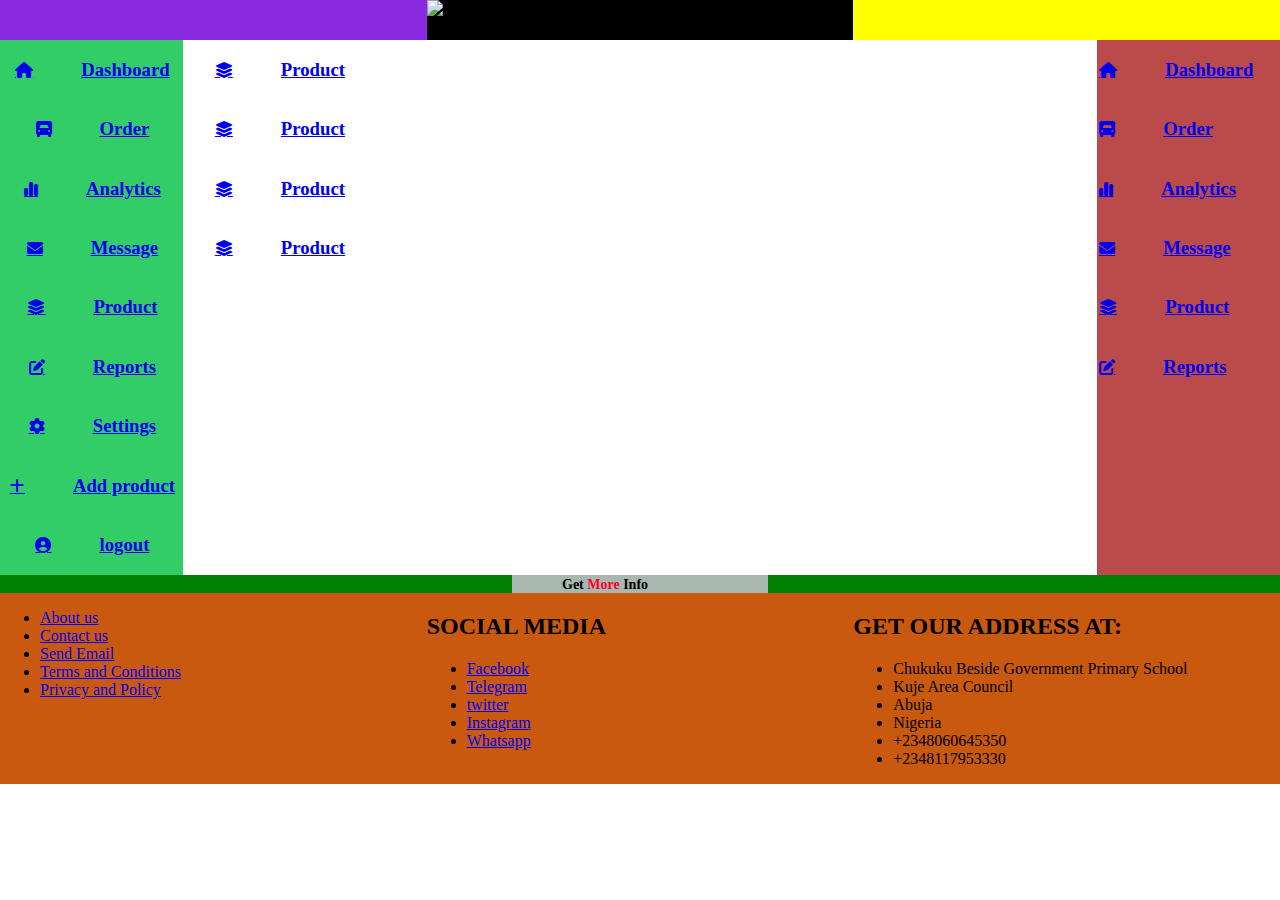
==== index.html @ f9e355e6 "first commmit" ====
<!DOCTYPE html>
<html lang="en">
<head>
    <meta charset="UTF-8">
    <meta http-equiv="X-UA-Compatible" content="IE=edge">
    <meta name="viewport" content="width=device-width, initial-scale=1.0">
    <title>media querry</title>
    <link rel="stylesheet" href="./style2.css" />
    <link href="  https://cdnjs.cloudflare.com/ajax/libs/font-awesome/6.2.0/css/all.min.css"rel="stylesheet">
      
</head>
<body>
   <div class="header">
       <div class="header-left">
          <span  onclick="document.getElementById('myleft').style.display='block',document.getElementById('myright').style.display='none'"><i class="fa fa-bars" aria-hidden="true"></i></span>
        </div>
       <div class="header-middle"><img src="https://bit.ly/3xJ0am0" class="logo">
       </div>
       <div class="header-right">
           <span onclick="document.getElementById('myleft').style.display='none',document.getElementById('myright').style.display='block'"><i class="fa fa-ellipsis-v" aria-hidden="true"></i></span>
       </div>
   </div>

    <div class="general">
       
        <div class="left" id="myleft">
            
                
            <div class="close-left" >
                <div class="remove" onclick="document.getElementById('myleft').style.display='none'">&times;</div></div>
    
          
           
            <a href="#">
                  <i class="fa-sharp fa-solid fa-house"></i>
                  <h3>Dashboard</h3>
            </a>
            <a href="#">
                 <i class="fa-sharp fa-solid fa-truck-front"></i>
                 <h3>Order </h3>
            </a>
            <a href="#">
                 <i class="fa-sharp fa-solid fa-chart-simple"></i>
                 <h3>Analytics</h3>
            </a>
            <a href="#">
                 <i class="fa-sharp fa-solid fa-envelope"></i>
                 <h3>Message</h3>
            </a>
               
            <a href="#">
                  <i class="fa-sharp fa-solid fa-layer-group"></i>
                 <h3>Product</h3>
           
            </a>
            <a href="#">
                  <i class="fa-sharp fa-solid fa-pen-to-square"></i>
                  <h3>Reports</h3>
            </a>

            <a href="#">
                     <i class="fa-sharp fa-solid fa-gear"></i>
                     <h3>Settings</h3>
            </a>
            <a href="#">
                  <i class="fa-sharp fa-solid fa-plus"></i>
                  <h3>Add product</h3>
            </a>
            <a href="#">
                  <i class="fa-sharp fa-solid fa-circle-user"></i>
                 <h3>logout</h3>
            </a>
            
    
   
        </div>
     <div class="middle">
        <div class="middle-container">
            <a href="#">
                <i class="fa-sharp fa-solid fa-layer-group"></i>
                <h3>Product</h3>
            </a>
                    <a href="#">
                        <i class="fa-sharp fa-solid fa-layer-group"></i>
                        <h3>Product</h3>
                    </a>
                            <a href="#">
                                <i class="fa-sharp fa-solid fa-layer-group"></i>
                                <h3>Product</h3>
                            </a>
                                    <a href="#">
                                        <i class="fa-sharp fa-solid fa-layer-group"></i>
                                        <h3>Product</h3>
                                    </a>

         </div>     
     </div>
     <div class="right" id="myright">
        <div class="close-right" >
            <div class="remove" onclick="document.getElementById('myright').style.display='none'">&times;</div></div>

        
            <a href="#">
                <i class="fa-sharp fa-solid fa-house"></i>
                <h3>Dashboard</h3>
            </a>
            <a href="#">
                <i class="fa-sharp fa-solid fa-truck-front"></i>
                <h3>Order </h3>
            </a>
            <a href="#">
                <i class="fa-sharp fa-solid fa-chart-simple"></i>
                <h3>Analytics</h3>
            </a>
            <a href="#">
                <i class="fa-sharp fa-solid fa-envelope"></i>
                <h3>Message</h3>
                
            </a>
            <a href="#">
                <i class="fa-sharp fa-solid fa-layer-group"></i>
                <h3>Product</h3>
           
            </a>
            <a href="#">
                <i class="fa-sharp fa-solid fa-pen-to-square"></i>
                <h3>Reports</h3>
            </a>
        
     </div>
    </div>
 <div class="footer">
    <div class="line-a"></div>
    <div class="info"><h9><b>Get <span class="danger">More</span> Info</b></h9></div>
    <div class="line-b"></div>
 </div>
 <div class="footer2">
    <div class="footer2-left">
        <ul>
            <li><a href="#">About us</a></li>
            <li><a href="#">Contact us</a></li>
            <li><a href="#">Send Email</a></li>
            <li><a href="#">Terms and Conditions</a></li>
            <li><a href="#">Privacy and Policy</a></li>
        </ul>
    </div>
    <div class="footer2-middle">
        <h2>SOCIAL MEDIA</h2>
        <UL>
            <li><a href="#">Facebook</a></li>
            <li><a href="#">Telegram</a></li>
            <li><a href="#">twitter</a></li>
            <li><a href="#">Instagram</a></li>
            <li><a href="#">Whatsapp</a></li>
        </UL>
    </div>
    <div class="footer2-right">
        <h2>GET OUR ADDRESS AT:</h2>
        <ul>
            <li>Chukuku Beside Government Primary School</li>
            <li>Kuje Area Council</li>
            <li>Abuja</li>
            <li>Nigeria</li>
            <li>+2348060645350</li>
            <li>+2348117953330</li>
        </ul>
    </div>
</div>
</body>
</html>
---- style2.css ----
body{
    margin:0;
    padding:0;
}
.general{
    display:flex;
    background: rgb(204, 46, 138);
    height:fit-content;
}
.logo{
    width:4%;
}
.left{
    flex-basis:20%;
    background: rgb(50, 205, 102);
    align-items: center;
    display: flex;
    flex-direction: column;
    margin: 0;
    align-items:center;
    transition:all 300ms ease;
    justify-content: center;
}
.left a{
    display: flex;
    flex-direction: row;
    gap:3rem;
    position:sticky;
    align-items: center;
    margin-left: 2px;
}
.middle{
    flex-basis: 100%;
    background: white;
    align-items: center;
}

   

.close-left{
    background: rgb(50, 205, 102);
    margin-top: 0;
    padding: 0;
    height: 8px;
    justify-content: center;
    position:relative;
    width:100% ;
    height: 30px;
    align-content: center;
    display: none;

    
}
.close-right{
    display: none;
}
.remove{
    width:20%;
    height: 100%;
    background-color: rgba(245, 25, 25, 0.808);
    border-radius: 50%;
    text-align: center;
    font-size:xx-large;
    margin-left: 80%;

    }
    
.dd{
    width: 3px;
    display: block;
    
}





.middle-container a{
    display: flex;
    flex-direction: row;
    margin-left: 2rem;
    gap:3rem;
    position:relaive;
   align-items:center;
    


}
.right{
    flex-basis:20%;
    background: rgb(187, 74, 74);
    }

.right a{
    display: flex;
    flex-direction: row;
    gap:3rem;
    position:sticky;
    align-items: center;
    margin-left: 2px;
}

.header{
    display:flex;
    background-color: rgb(209, 135, 135);
    position: sticky;
    height: 40px;
    
}
.header-left{
    flex-basis:100%;
    background-color: blueviolet;
}
.header-left i{
    font-size: 30px;
}
.header-middle{
    flex-basis:100%;
    background-color: black;
}
.header-right{
    flex-basis:100%;
    background-color: yellow;
    height: 40px;
}
.header-right i{
    margin-left: 90%;
    margin-top: 5%;
    font-size: 30px;
    display: none;
}


.footer1{
    flex-basis: 20%;
}
.footer2{
    flex-basis: 20%;
}
.footer3{
    flex-basis: 20%;
}
.footer4{
    flex-basis: 30%;
}
.footer{
    background: rgba(58, 95, 80, 0.445);
    height: fit-content;
    width: auto;
    display: flex;

}

.line-a{
    width:40%;
    background: green;
}
.line-b{
    width: 40%;
    background: green;
}
.info{
    width: 20%;
    align-items: center;
    justify-content: center;
}
.info h9{
    font-size:14px;
    margin: 50px;

}
.footer2{
    display: flex;
    background: rgb(201, 89, 15);
}
.footer2-left{
    width:100%;
}
.footer2-middle{
    width: 100%;
}
.footer2-right{
    width: 100%;
}
.danger{color: rgb(255, 0, 43);
}
.header-left i{
    display: none;
}


@media only screen and (max-width:480px) {
    .general{
        display: flexbox;
    }
    .left-container a i{
        width: 0;
        display: none;
    }
    .left{
        display: none;
        flex-basis: 90%;
        
    }
    .close-left{
        display: block;
    }
    .right{
        display: none;
    }
    .close-right{
        display:block
    }
    .footer2{
        display: flex;
        flex-direction: column;
        align-items: center;
    }
    .footer2-left{
        margin-left:50%;
        font-size: 30px;
    }
    .footer2-middle{
        margin-left:50%;
        font-size: 20px;  
    }
    .footer2-right{
        margin-left:50%;
        font-size: 15px;
    }
    .info h9{
        font-size:10px;
        margin: 5px;
    

   }
   .header-left i{
    display: block;
    padding: 8px;
}
.header-right i{
    display: block;
}
.dd{
    display: block;
}
}
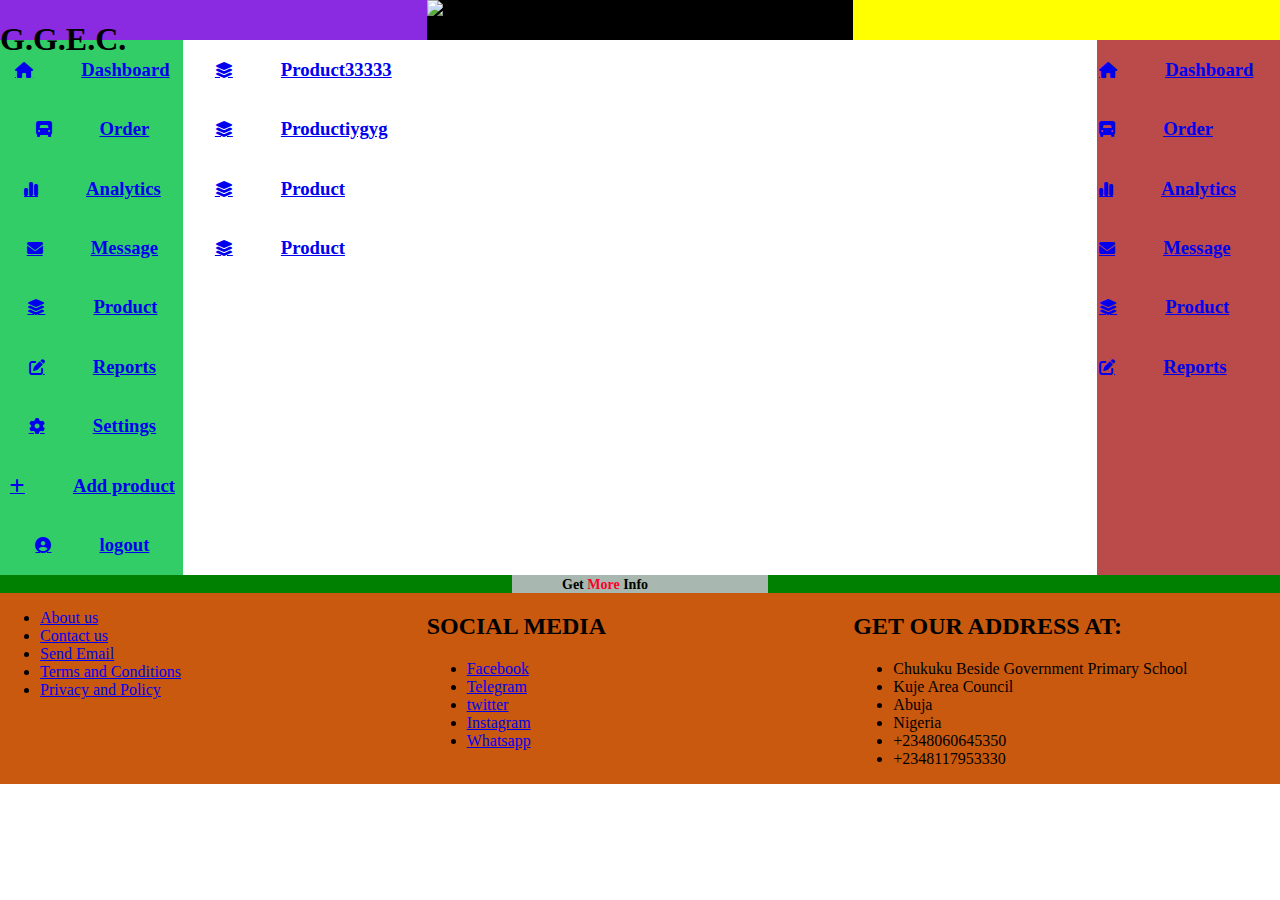
==== commit cc8f5039: "hujh" ====
--- a/index.html
+++ b/index.html
@@ -1,170 +1,174 @@
-<!DOCTYPE html>
-<html lang="en">
-<head>
-    <meta charset="UTF-8">
-    <meta http-equiv="X-UA-Compatible" content="IE=edge">
-    <meta name="viewport" content="width=device-width, initial-scale=1.0">
-    <title>media querry</title>
-    <link rel="stylesheet" href="./style2.css" />
-    <link href="  https://cdnjs.cloudflare.com/ajax/libs/font-awesome/6.2.0/css/all.min.css"rel="stylesheet">
-      
-</head>
-<body>
-   <div class="header">
-       <div class="header-left">
-          <span  onclick="document.getElementById('myleft').style.display='block',document.getElementById('myright').style.display='none'"><i class="fa fa-bars" aria-hidden="true"></i></span>
-        </div>
-       <div class="header-middle"><img src="https://bit.ly/3xJ0am0" class="logo">
-       </div>
-       <div class="header-right">
-           <span onclick="document.getElementById('myleft').style.display='none',document.getElementById('myright').style.display='block'"><i class="fa fa-ellipsis-v" aria-hidden="true"></i></span>
-       </div>
-   </div>
-
-    <div class="general">
-       
-        <div class="left" id="myleft">
-            
-                
-            <div class="close-left" >
-                <div class="remove" onclick="document.getElementById('myleft').style.display='none'">&times;</div></div>
-    
-          
-           
-            <a href="#">
-                  <i class="fa-sharp fa-solid fa-house"></i>
-                  <h3>Dashboard</h3>
-            </a>
-            <a href="#">
-                 <i class="fa-sharp fa-solid fa-truck-front"></i>
-                 <h3>Order </h3>
-            </a>
-            <a href="#">
-                 <i class="fa-sharp fa-solid fa-chart-simple"></i>
-                 <h3>Analytics</h3>
-            </a>
-            <a href="#">
-                 <i class="fa-sharp fa-solid fa-envelope"></i>
-                 <h3>Message</h3>
-            </a>
-               
-            <a href="#">
-                  <i class="fa-sharp fa-solid fa-layer-group"></i>
-                 <h3>Product</h3>
-           
-            </a>
-            <a href="#">
-                  <i class="fa-sharp fa-solid fa-pen-to-square"></i>
-                  <h3>Reports</h3>
-            </a>
-
-            <a href="#">
-                     <i class="fa-sharp fa-solid fa-gear"></i>
-                     <h3>Settings</h3>
-            </a>
-            <a href="#">
-                  <i class="fa-sharp fa-solid fa-plus"></i>
-                  <h3>Add product</h3>
-            </a>
-            <a href="#">
-                  <i class="fa-sharp fa-solid fa-circle-user"></i>
-                 <h3>logout</h3>
-            </a>
-            
-    
-   
-        </div>
-     <div class="middle">
-        <div class="middle-container">
-            <a href="#">
-                <i class="fa-sharp fa-solid fa-layer-group"></i>
-                <h3>Product</h3>
-            </a>
-                    <a href="#">
-                        <i class="fa-sharp fa-solid fa-layer-group"></i>
-                        <h3>Product</h3>
-                    </a>
-                            <a href="#">
-                                <i class="fa-sharp fa-solid fa-layer-group"></i>
-                                <h3>Product</h3>
-                            </a>
-                                    <a href="#">
-                                        <i class="fa-sharp fa-solid fa-layer-group"></i>
-                                        <h3>Product</h3>
-                                    </a>
-
-         </div>     
-     </div>
-     <div class="right" id="myright">
-        <div class="close-right" >
-            <div class="remove" onclick="document.getElementById('myright').style.display='none'">&times;</div></div>
-
-        
-            <a href="#">
-                <i class="fa-sharp fa-solid fa-house"></i>
-                <h3>Dashboard</h3>
-            </a>
-            <a href="#">
-                <i class="fa-sharp fa-solid fa-truck-front"></i>
-                <h3>Order </h3>
-            </a>
-            <a href="#">
-                <i class="fa-sharp fa-solid fa-chart-simple"></i>
-                <h3>Analytics</h3>
-            </a>
-            <a href="#">
-                <i class="fa-sharp fa-solid fa-envelope"></i>
-                <h3>Message</h3>
-                
-            </a>
-            <a href="#">
-                <i class="fa-sharp fa-solid fa-layer-group"></i>
-                <h3>Product</h3>
-           
-            </a>
-            <a href="#">
-                <i class="fa-sharp fa-solid fa-pen-to-square"></i>
-                <h3>Reports</h3>
-            </a>
-        
-     </div>
-    </div>
- <div class="footer">
-    <div class="line-a"></div>
-    <div class="info"><h9><b>Get <span class="danger">More</span> Info</b></h9></div>
-    <div class="line-b"></div>
- </div>
- <div class="footer2">
-    <div class="footer2-left">
-        <ul>
-            <li><a href="#">About us</a></li>
-            <li><a href="#">Contact us</a></li>
-            <li><a href="#">Send Email</a></li>
-            <li><a href="#">Terms and Conditions</a></li>
-            <li><a href="#">Privacy and Policy</a></li>
-        </ul>
-    </div>
-    <div class="footer2-middle">
-        <h2>SOCIAL MEDIA</h2>
-        <UL>
-            <li><a href="#">Facebook</a></li>
-            <li><a href="#">Telegram</a></li>
-            <li><a href="#">twitter</a></li>
-            <li><a href="#">Instagram</a></li>
-            <li><a href="#">Whatsapp</a></li>
-        </UL>
-    </div>
-    <div class="footer2-right">
-        <h2>GET OUR ADDRESS AT:</h2>
-        <ul>
-            <li>Chukuku Beside Government Primary School</li>
-            <li>Kuje Area Council</li>
-            <li>Abuja</li>
-            <li>Nigeria</li>
-            <li>+2348060645350</li>
-            <li>+2348117953330</li>
-        </ul>
-    </div>
-</div>
-</body>
+<!DOCTYPE html>
+<html lang="en">
+<head>
+    <meta charset="UTF-8">
+    <meta http-equiv="X-UA-Compatible" content="IE=edge">
+    <meta name="viewport" content="width=device-width, initial-scale=1.0">
+    <title>media querry</title>
+    <link rel="stylesheet" href="./style2.css" />
+    <link href="  https://cdnjs.cloudflare.com/ajax/libs/font-awesome/6.2.0/css/all.min.css"rel="stylesheet">
+      
+</head>
+<body>
+   <div class="header">
+       <div class="header-left">
+          <h1>G.G.E.C.</h1>
+          <span  onclick="document.getElementById('myleft').style.display='block',document.getElementById('myright').style.display='none'"><i class="fa fa-bars" aria-hidden="true"></i></span>
+        </div>
+       <div class="header-middle"><img src="https://bit.ly/3xJ0am0" class="logo">
+       </div>
+       <div class="header-right">
+           <span onclick="document.getElementById('myleft').style.display='none',document.getElementById('myright').style.display='block'"><i class="fa fa-ellipsis-v" aria-hidden="true"></i></span>
+       </div>
+   </div>
+
+    <div class="general">
+       
+        <div class="left" id="myleft">
+            
+                
+            <div class="close-left" >
+                <div class="remove2" onclick="document.getElementById('myleft').style.display='none'">&times;</div></div>
+    
+          
+           
+            <a href="aboutus.html">
+                  <i class="fa-sharp fa-solid fa-house"></i>
+                  <h3>Dashboard</h3>
+            </a>
+            <a href="#">
+                 <i class="fa-sharp fa-solid fa-truck-front"></i>
+                 <h3>Order </h3>
+            </a>
+            <a href="#">
+                 <i class="fa-sharp fa-solid fa-chart-simple"></i>
+                 <h3>Analytics</h3>
+            </a>
+            <a href="#">
+                 <i class="fa-sharp fa-solid fa-envelope"></i>
+                 <h3>Message</h3>
+            </a>
+               
+            <a href="#">
+                  <i class="fa-sharp fa-solid fa-layer-group"></i>
+                 <h3>Product</h3>
+           
+            </a>
+            <a href="#">
+                  <i class="fa-sharp fa-solid fa-pen-to-square"></i>
+                  <h3>Reports</h3>
+            </a>
+
+            <a href="#">
+                     <i class="fa-sharp fa-solid fa-gear"></i>
+                     <h3>Settings</h3>
+            </a>
+            <a href="#">
+                  <i class="fa-sharp fa-solid fa-plus"></i>
+                  <h3>Add product</h3>
+            </a>
+            <a href="#">
+                  <i class="fa-sharp fa-solid fa-circle-user"></i>
+                 <h3>logout</h3>
+            </a>
+            
+    
+   
+        </div>
+     <div class="middle">
+        <div class="middle-container">
+            <a href="#">
+                <i class="fa-sharp fa-solid fa-layer-group"></i>
+                <h3>Product33333</h3>
+            </a>
+                    <a href="#">
+                        <i class="fa-sharp fa-solid fa-layer-group"></i>
+                        <h3>Productiygyg</h3>
+                    </a>
+                            <a href="#">
+                                <i class="fa-sharp fa-solid fa-layer-group"></i>
+                                <h3>Product</h3>
+                            </a>
+                                    <a href="#">
+                                        <i class="fa-sharp fa-solid fa-layer-group"></i>
+                                        <h3>Product</h3>
+                                    </a>
+
+         </div>     
+     </div>
+     <div class="right" id="myright">
+        <div class="close-right" >
+            <div class="remove" onclick="document.getElementById('myright').style.display='none'">&times;
+            
+             </div>
+             </div>
+
+        
+            <a href="#">
+                <i class="fa-sharp fa-solid fa-house"></i>
+                <h3>Dashboard</h3>
+            </a>
+            <a href="#">
+                <i class="fa-sharp fa-solid fa-truck-front"></i>
+                <h3>Order </h3>
+            </a>
+            <a href="#">
+                <i class="fa-sharp fa-solid fa-chart-simple"></i>
+                <h3>Analytics</h3>
+            </a>
+            <a href="#">
+                <i class="fa-sharp fa-solid fa-envelope"></i>
+                <h3>Message</h3>
+                
+            </a>
+            <a href="#">
+                <i class="fa-sharp fa-solid fa-layer-group"></i>
+                <h3>Product</h3>
+           
+            </a>
+            <a href="#">
+                <i class="fa-sharp fa-solid fa-pen-to-square"></i>
+                <h3>Reports</h3>
+            </a>
+        
+     </div>
+    </div>
+  <div class="footer">
+     <div class="line-a"></div>
+     <div class="info"><h9><b>Get <span class="danger">More</span> Info</b></h9></div>
+     <div class="line-b"></div>
+  </div>
+ <div class="footer2">
+    <div class="footer2-left">
+        <ul>
+            <li><a href="#">About us</a></li>
+            <li><a href="#">Contact us</a></li>
+            <li><a href="#">Send Email</a></li>
+            <li><a href="#">Terms and Conditions</a></li>
+            <li><a href="#">Privacy and Policy</a></li>
+        </ul>
+    </div>
+    <div class="footer2-middle">
+        <h2>SOCIAL MEDIA</h2>
+        <UL>
+            <li><a href="#">Facebook</a></li>
+            <li><a href="#">Telegram</a></li>
+            <li><a href="#">twitter</a></li>
+            <li><a href="#">Instagram</a></li>
+            <li><a href="#">Whatsapp</a></li>
+        </UL>
+    </div>
+    <div class="footer2-right">
+        <h2>GET OUR ADDRESS AT:</h2>
+        <ul>
+            <li>Chukuku Beside Government Primary School</li>
+            <li>Kuje Area Council</li>
+            <li>Abuja</li>
+            <li>Nigeria</li>
+            <li>+2348060645350</li>
+            <li>+2348117953330</li>
+        </ul>
+    </div>
+</div>
+</body>
 </html>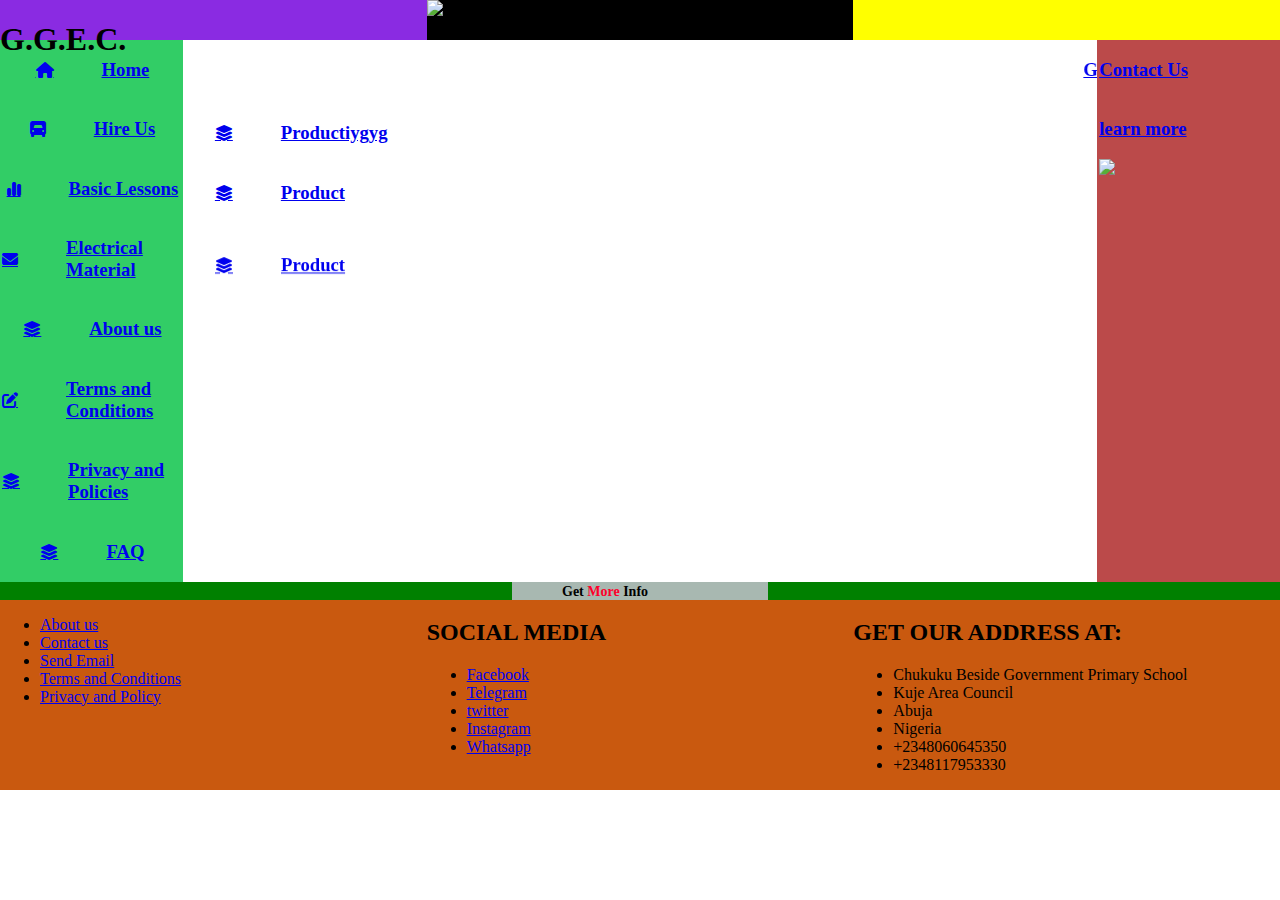
==== commit 74d852f5: "utdt" ====
--- a/index.html
+++ b/index.html
@@ -10,6 +10,7 @@
       
 </head>
 <body>
+<div class="all">
    <div class="header">
        <div class="header-left">
           <h1>G.G.E.C.</h1>
@@ -18,6 +19,7 @@
        <div class="header-middle"><img src="https://bit.ly/3xJ0am0" class="logo">
        </div>
        <div class="header-right">
+
            <span onclick="document.getElementById('myleft').style.display='none',document.getElementById('myright').style.display='block'"><i class="fa fa-ellipsis-v" aria-hidden="true"></i></span>
        </div>
    </div>
@@ -32,55 +34,50 @@
     
           
            
-            <a href="aboutus.html">
+            <a href="index.html">
                   <i class="fa-sharp fa-solid fa-house"></i>
-                  <h3>Dashboard</h3>
+                  <h3>Home</h3>
             </a>
-            <a href="#">
+            <a href="hiring.html">
                  <i class="fa-sharp fa-solid fa-truck-front"></i>
-                 <h3>Order </h3>
+                 <h3>Hire Us</h3>
             </a>
-            <a href="#">
+            <a href="basics.html">
                  <i class="fa-sharp fa-solid fa-chart-simple"></i>
-                 <h3>Analytics</h3>
+                 <h3>Basic Lessons</h3>
             </a>
-            <a href="#">
+            <a href="materials.html">
                  <i class="fa-sharp fa-solid fa-envelope"></i>
-                 <h3>Message</h3>
+                 <h3>Electrical Material</h3>
             </a>
                
-            <a href="#">
+            <a href="aboutus.html">
                   <i class="fa-sharp fa-solid fa-layer-group"></i>
-                 <h3>Product</h3>
+                 <h3>About us</h3>
            
             </a>
-            <a href="#">
+            <a href="terms.htl">
                   <i class="fa-sharp fa-solid fa-pen-to-square"></i>
-                  <h3>Reports</h3>
+                  <h3>Terms and Conditions</h3>
             </a>
 
-            <a href="#">
-                     <i class="fa-sharp fa-solid fa-gear"></i>
-                     <h3>Settings</h3>
+            <a href="privacy.html">
+                <i class="fa-sharp fa-solid fa-layer-group"></i>  
+                     <h3>Privacy and Policies</h3>
             </a>
-            <a href="#">
-                  <i class="fa-sharp fa-solid fa-plus"></i>
-                  <h3>Add product</h3>
-            </a>
-            <a href="#">
-                  <i class="fa-sharp fa-solid fa-circle-user"></i>
-                 <h3>logout</h3>
+            <a href="learn.html">
+                <i class="fa-sharp fa-solid fa-layer-group"></i>
+                  <h3>FAQ </h3>
             </a>
             
-    
    
         </div>
      <div class="middle">
         <div class="middle-container">
-            <a href="#">
-                <i class="fa-sharp fa-solid fa-layer-group"></i>
-                <h3>Product33333</h3>
-            </a>
+            <marquee> <a href="#">
+            
+               <h3><b>God-Given Electrical Company <span class="danger">Contact us for installation, wiring and sponsorship</span></b></h3>
+            </a></marquee> 
                     <a href="#">
                         <i class="fa-sharp fa-solid fa-layer-group"></i>
                         <h3>Productiygyg</h3>
@@ -89,50 +86,33 @@
                                 <i class="fa-sharp fa-solid fa-layer-group"></i>
                                 <h3>Product</h3>
                             </a>
-                                    <a href="#">
+                            <marquee direction="up">    <a href="#">
                                         <i class="fa-sharp fa-solid fa-layer-group"></i>
                                         <h3>Product</h3>
-                                    </a>
+                                        </a></marquee>
 
          </div>     
      </div>
-     <div class="right" id="myright">
-        <div class="close-right" >
-            <div class="remove" onclick="document.getElementById('myright').style.display='none'">&times;
+       <div class="right" id="myright">
+         <div class="close-right" >
+                <div class="remove" onclick="document.getElementById('myright').style.display='none'">&times;
             
-             </div>
-             </div>
-
+                </div>
+             
+                </div>
         
-            <a href="#">
-                <i class="fa-sharp fa-solid fa-house"></i>
-                <h3>Dashboard</h3>
-            </a>
-            <a href="#">
-                <i class="fa-sharp fa-solid fa-truck-front"></i>
-                <h3>Order </h3>
-            </a>
-            <a href="#">
-                <i class="fa-sharp fa-solid fa-chart-simple"></i>
-                <h3>Analytics</h3>
-            </a>
-            <a href="#">
-                <i class="fa-sharp fa-solid fa-envelope"></i>
-                <h3>Message</h3>
+              <a href="contact.html">
+                 
+                 <h3>Contact Us</h3>
+              </a>
+               <a href="learn.html">
                 
-            </a>
-            <a href="#">
-                <i class="fa-sharp fa-solid fa-layer-group"></i>
-                <h3>Product</h3>
-           
-            </a>
-            <a href="#">
-                <i class="fa-sharp fa-solid fa-pen-to-square"></i>
-                <h3>Reports</h3>
-            </a>
+                 <h3>learn more </h3>
+              </a>
+             <a href="electricallogo.htmml"><img src="https://bit.ly/3xJ0am0" class="logomediascreen"></a>
+       </div>
         
-     </div>
-    </div>
+       </div>
   <div class="footer">
      <div class="line-a"></div>
      <div class="info"><h9><b>Get <span class="danger">More</span> Info</b></h9></div>
@@ -169,6 +149,7 @@
             <li>+2348117953330</li>
         </ul>
     </div>
+  </div>
 </div>
 </body>
 </html>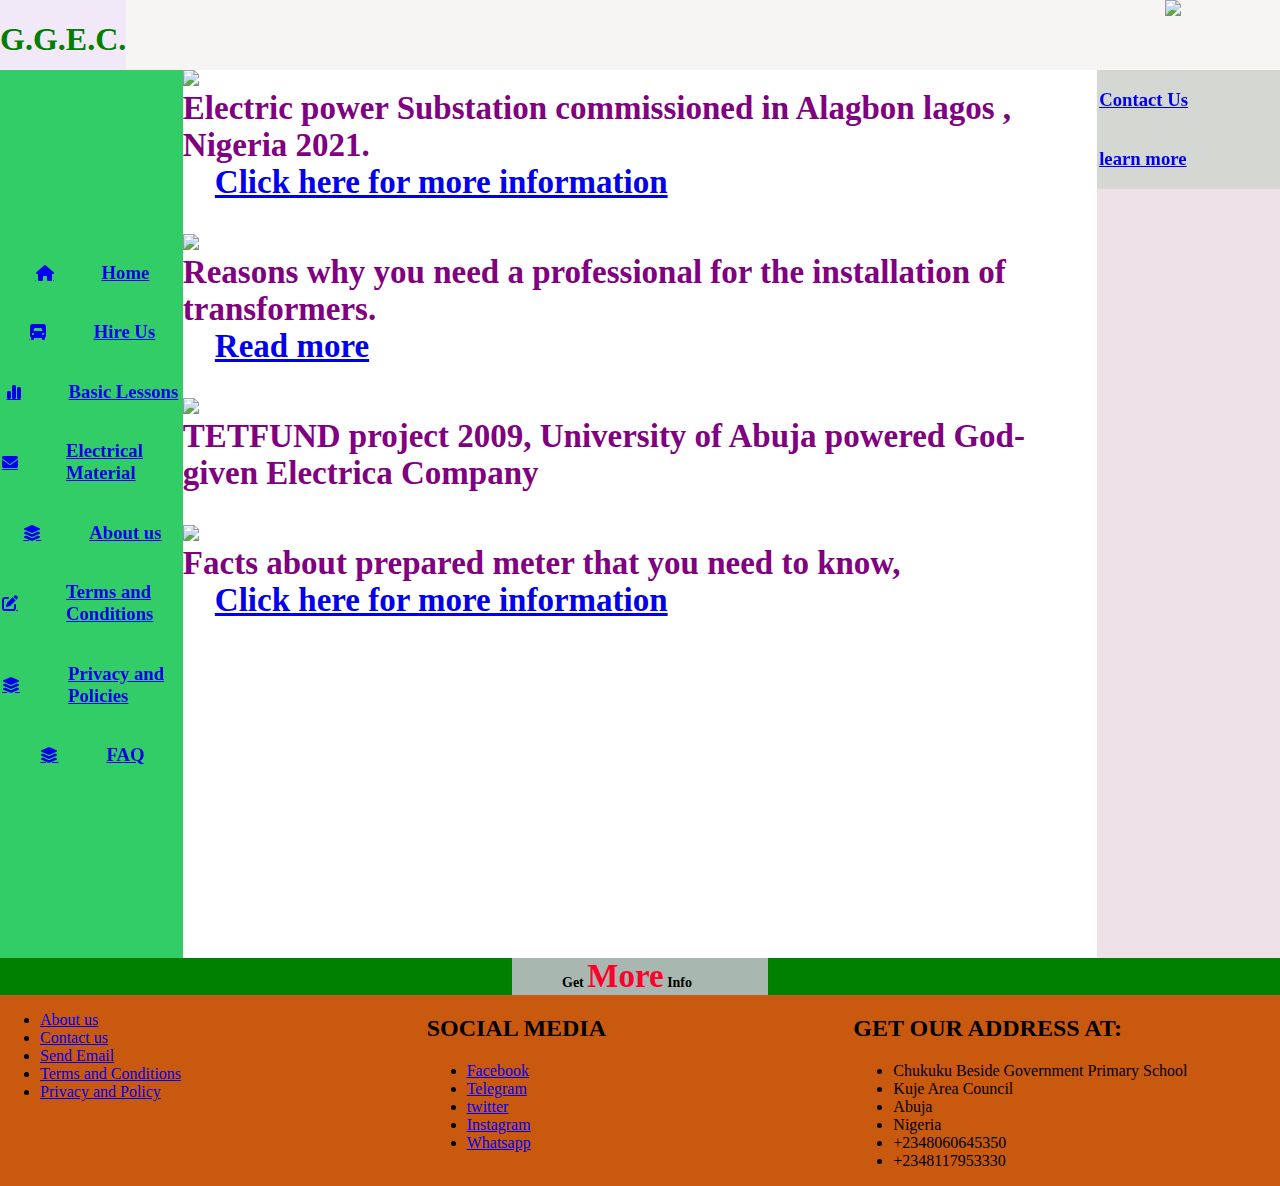
==== commit 07e0eb80: "Update index.html" ====
--- a/index.html
+++ b/index.html
@@ -56,7 +56,7 @@
                  <h3>About us</h3>
            
             </a>
-            <a href="terms.htl">
+            <a href="terms.html">
                   <i class="fa-sharp fa-solid fa-pen-to-square"></i>
                   <h3>Terms and Conditions</h3>
             </a>
@@ -73,25 +73,36 @@
    
         </div>
      <div class="middle">
-        <div class="middle-container">
-            <marquee> <a href="#">
-            
-               <h3><b>God-Given Electrical Company <span class="danger">Contact us for installation, wiring and sponsorship</span></b></h3>
-            </a></marquee> 
-                    <a href="#">
-                        <i class="fa-sharp fa-solid fa-layer-group"></i>
-                        <h3>Productiygyg</h3>
-                    </a>
-                            <a href="#">
-                                <i class="fa-sharp fa-solid fa-layer-group"></i>
-                                <h3>Product</h3>
-                            </a>
-                            <marquee direction="up">    <a href="#">
-                                        <i class="fa-sharp fa-solid fa-layer-group"></i>
-                                        <h3>Product</h3>
-                                        </a></marquee>
-
-         </div>     
+        <div class="middle-container"><img src="https://bit.ly/3ENas8r" class="mim">
+            <h3>Electric power Substation commissioned in Alagbon lagos , Nigeria 2021.<a href="#" >Click here for more information</a></h3>
+           </div>    
+        <div class="middle-container"><img src="https://bit.ly/3ZejEuu" class="mim">
+            <h3>Reasons why you need a professional for the installation of transformers. <a href="#">Read more</a></h3>
+        </div>
+        <div class="middle-container"><img src="https://bit.ly/3SF8uwo" class="mim">
+            <h3>TETFUND project 2009, University of Abuja powered God-given Electrica Company</h3>
+        </div>
+        <div class="middle-container"><img src="https://bit.ly/3J4gkMQ" class="mim">
+            <h3>Facts about prepared meter that you need to know, <a href="#">Click here for more information</a></h3>
+        </div>
+        <div class="middle-container"><img src="" class="mim">
+            <h3></h3>
+        </div>
+        <div class="middle-container"><img src="" class="mim">
+            <h3></h3>
+        </div>
+        <div class="middle-container"><img src="" class="mim">
+            <h3></h3>
+        </div>
+        <div class="middle-container"><img src="" class="mim">
+            <h3></h3>
+        </div>
+        <div class="middle-container"><img src="" class="mim">
+            <h3></h3>
+        </div>
+        <div class="middle-container"><img src="" class="mim">
+            <h3></h3>
+        </div>
      </div>
        <div class="right" id="myright">
          <div class="close-right" >
@@ -109,7 +120,7 @@
                 
                  <h3>learn more </h3>
               </a>
-             <a href="electricallogo.htmml"><img src="https://bit.ly/3xJ0am0" class="logomediascreen"></a>
+             <a href="electricallogo.html"><img src="https://bit.ly/3xJ0am0" class="logomediascreen"></a>
        </div>
         
        </div>
@@ -118,7 +129,7 @@
      <div class="info"><h9><b>Get <span class="danger">More</span> Info</b></h9></div>
      <div class="line-b"></div>
   </div>
- <div class="footer2">
+  <div class="footer2">
     <div class="footer2-left">
         <ul>
             <li><a href="#">About us</a></li>
@@ -152,4 +163,4 @@
   </div>
 </div>
 </body>
-</html>+
--- a/style2.css
+++ b/style2.css
@@ -1,247 +1,320 @@
-body{
-    margin:0;
-    padding:0;
-}
-.general{
-    display:flex;
-    background: rgb(204, 46, 138);
-    height:fit-content;
-}
-.logo{
-    width:4%;
-}
-.left{
-    flex-basis:20%;
-    background: rgb(50, 205, 102);
-    align-items: center;
-    display: flex;
-    flex-direction: column;
-    margin: 0;
-    align-items:center;
-    transition:all 300ms ease;
-    justify-content: center;
-}
-.left a{
-    display: flex;
-    flex-direction: row;
-    gap:3rem;
-    position:sticky;
-    align-items: center;
-    margin-left: 2px;
-}
-.middle{
-    flex-basis: 100%;
-    background: white;
-    align-items: center;
-}
-
-   
-
-.close-left{
-    background: rgb(50, 205, 102);
-    margin-top: 0;
-    padding: 0;
-    height: 8px;
-    justify-content: center;
-    position:relative;
-    width:100% ;
-    height: 30px;
-    align-content: center;
-    display: none;
-
-    
-}
-.close-right{
-    display: none;
-}
-.remove{
-    width:20%;
-    height: 100%;
-    background-color: rgba(245, 25, 25, 0.808);
-    border-radius: 50%;
-    text-align: center;
-    font-size:xx-large;
-    margin-left: 80%;
-
-    }
-    
-.dd{
-    width: 3px;
-    display: block;
-    
-}
-
-
-
-
-
-.middle-container a{
-    display: flex;
-    flex-direction: row;
-    margin-left: 2rem;
-    gap:3rem;
-    position:relaive;
-   align-items:center;
-    
-
-
-}
-.right{
-    flex-basis:20%;
-    background: rgb(187, 74, 74);
-    }
-
-.right a{
-    display: flex;
-    flex-direction: row;
-    gap:3rem;
-    position:sticky;
-    align-items: center;
-    margin-left: 2px;
-}
-
-.header{
-    display:flex;
-    background-color: rgb(209, 135, 135);
-    position: sticky;
-    height: 40px;
-    
-}
-.header-left{
-    flex-basis:100%;
-    background-color: blueviolet;
-}
-.header-left i{
-    font-size: 30px;
-}
-.header-middle{
-    flex-basis:100%;
-    background-color: black;
-}
-.header-right{
-    flex-basis:100%;
-    background-color: yellow;
-    height: 40px;
-}
-.header-right i{
-    margin-left: 90%;
-    margin-top: 5%;
-    font-size: 30px;
-    display: none;
-}
-
-
-.footer1{
-    flex-basis: 20%;
-}
-.footer2{
-    flex-basis: 20%;
-}
-.footer3{
-    flex-basis: 20%;
-}
-.footer4{
-    flex-basis: 30%;
-}
-.footer{
-    background: rgba(58, 95, 80, 0.445);
-    height: fit-content;
-    width: auto;
-    display: flex;
-
-}
-
-.line-a{
-    width:40%;
-    background: green;
-}
-.line-b{
-    width: 40%;
-    background: green;
-}
-.info{
-    width: 20%;
-    align-items: center;
-    justify-content: center;
-}
-.info h9{
-    font-size:14px;
-    margin: 50px;
-
-}
-.footer2{
-    display: flex;
-    background: rgb(201, 89, 15);
-}
-.footer2-left{
-    width:100%;
-}
-.footer2-middle{
-    width: 100%;
-}
-.footer2-right{
-    width: 100%;
-}
-.danger{color: rgb(255, 0, 43);
-}
-.header-left i{
-    display: none;
-}
-
-
-@media only screen and (max-width:480px) {
-    .general{
-        display: flexbox;
-    }
-    .left-container a i{
-        width: 0;
-        display: none;
-    }
-    .left{
-        display: none;
-        flex-basis: 90%;
-        
-    }
-    .close-left{
-        display: block;
-    }
-    .right{
-        display: none;
-    }
-    .close-right{
-        display:block
-    }
-    .footer2{
-        display: flex;
-        flex-direction: column;
-        align-items: center;
-    }
-    .footer2-left{
-        margin-left:50%;
-        font-size: 30px;
-    }
-    .footer2-middle{
-        margin-left:50%;
-        font-size: 20px;  
-    }
-    .footer2-right{
-        margin-left:50%;
-        font-size: 15px;
-    }
-    .info h9{
-        font-size:10px;
-        margin: 5px;
-    
-
-   }
-   .header-left i{
-    display: block;
-    padding: 8px;
-}
-.header-right i{
-    display: block;
-}
-.dd{
-    display: block;
-}
+body{
+    margin:0;
+    padding:0;
+}
+.general{
+    display:flex;
+    background: rgb(238, 225, 232);
+    height:fit-content;
+}
+.logo{
+    width:5%;
+    margin-left: 90%;
+
+}
+.logomediascreen{
+    display: none;
+    width: 70%;
+    border-radius: 50%;
+}
+.left{
+    flex-basis:20%;
+    background: rgb(50, 205, 102);
+    align-items: center;
+    display: flex;
+    flex-direction: column;
+    margin: 0;
+    align-items:center;
+    transition:all 300ms ease;
+    justify-content: center;
+}
+.left a{
+    display: flex;
+    flex-direction: row;
+    gap:3rem;
+    position:sticky;
+    align-items: center;
+    margin-left: 2px;
+}
+.middle{
+    flex-basis: 100%;
+    background: white;
+    align-items: center;
+}
+.middle-container h3{
+    color: purple;
+    font-size: 33px;
+    margin-top:0;
+}
+.danger{
+    color: gold;
+    font-size: 33px;
+    
+  } 
+
+.close-left{
+    background: rgb(50, 205, 102);
+    margin-top: 0;
+    padding: 0;
+    height: 8px;
+    justify-content: center;
+    position:relative;
+    width:100% ;
+    height: 30px;
+    align-content: center;
+    display: none;
+
+    
+}
+.close-right{
+    display: none;
+}
+.remove{
+    width:0%;
+    height: 100%;
+    background-color: rgba(245, 25, 25, 0.808);
+    border-radius: 50%;
+    text-align: center;
+    font-size:50px;
+    margin-left: 10%;
+
+    }
+    .remove2{
+        width:0%;
+        height: 100%;
+        background-color: rgba(245, 25, 25, 0.808);
+        border-radius: 50%;
+        text-align: center;
+        font-size:50px;
+        margin-left: 80%;
+    
+    }
+    
+.dd{
+    width: 3px;
+    display: block;
+    
+}
+
+
+
+
+
+.middle-container a{
+    display: flex;
+    flex-direction: row;
+    margin-left: 2rem;
+    gap:3rem;
+    position:relaive;
+   align-items:center;
+    
+
+
+}
+.right{
+    flex-basis:20%;
+    background: rgba(211, 214, 209, 0.932);
+    height: fit-content;
+    }
+
+.right a{
+    display: flex;
+    flex-direction: row;
+    gap:3rem;
+    position:sticky;
+    align-items: center;
+    margin-left: 2px;
+}
+
+.header{
+    display:flex;
+    background-color: #f7f4f4;
+    position: sticky;
+    top:0;
+    height: 70px;
+    background-image: url(https://bit.ly/3ezyYjr);
+    
+}
+.header-left{
+    flex-basis:10%;
+    background-color: #f1e9f8;
+    background-image: url(https://bit.ly/3ezyYjr);
+
+}
+.header-left h1{
+    color: green;
+}
+.header-left i{
+    font-size: 30px;
+}
+.header-middle{
+    flex-basis:100%;
+    background-image: url(https://bit.ly/3gf20p2);
+    height: 100%;
+}
+.header-right{
+    flex-basis:100%;
+    background-color: rgb(238, 238, 231);
+    height:100% ;
+    display: none;
+}
+.header-right i{
+    margin-left: 90%;
+    margin-top: 5%;
+    font-size: 30px;
+    display: none;
+}
+
+
+.footer1{
+    flex-basis: 20%;
+}
+.footer2{
+    flex-basis: 20%;
+}
+.footer3{
+    flex-basis: 20%;
+}
+.footer4{
+    flex-basis: 30%;
+}
+.footer{
+    background: rgba(58, 95, 80, 0.445);
+    height: fit-content;
+    width:unset;
+    display: flex;
+
+}
+
+.line-a{
+    width:40%;
+    background: green;
+}
+.line-b{
+    width: 40%;
+    background: green;
+}
+.info{
+    width: 20%;
+    align-items: center;
+    justify-content: center;
+}
+.info h9{
+    font-size:14px;
+    margin: 50px;
+
+}
+.footer2{
+    display: flex;
+    background: rgb(201, 89, 15);
+}
+.footer2-left{
+    width:100%;
+}
+.footer2-middle{
+    width: 100%;
+}
+.footer2-right{
+    width: 100%;
+}
+.danger{color: rgb(255, 0, 43);
+}
+.header-left i{
+    display: none;
+}
+
+
+@media only screen and (max-width:480px) {
+    .general{
+        display: flexbox;
+    }
+    .header-left h1{
+        display: none;
+    }
+    .left-container a i{
+        width: 0;
+        display: none;
+    }
+    .left{
+        display: none;
+        flex-basis: 90%;
+        
+    }
+    .middle-container h3{
+        color: purple;
+        font-size: 22px;
+    }
+    .danger{
+        color: gold;
+        font-size: 22px;
+        
+      } 
+    .close-left{
+        display: block;
+        
+    }
+    .right{
+        display: none;
+        background-color: aliceblue;
+    }
+    .right a{
+        gap:2rems;
+    }
+    .close-right{
+        display:block;
+        width:unset;
+        
+    }
+    .footer2{
+        display: flex;
+        flex-direction: column;
+        align-items: center;
+        overflow:hidden;
+        width: 100%;
+        margin: 0;
+        padding: 0;
+    }
+    .footer2-left{
+        margin-left:2%;
+        font-size: 30px;
+    }
+    .footer2-middle{
+        margin-left:50%;
+        font-size: 20px;  
+    }
+    .footer2-right{
+        margin-left:10%;
+        font-size: 15px;
+        padding: 5px 5px;
+        
+    }
+    .info h9{
+        font-size:  6px;
+        margin: 5px;
+    
+
+   }
+   .header-right{
+    display: block;
+    background-image: url(https://bit.ly/3gf20p2);
+   }
+   .header-left i{
+    display: block;
+    padding: 8px;
+}
+.header-right i{
+    display: block;
+}
+.header-middle{
+    display: none;
+}
+.logomediascreen{
+    display: block;
+}
+.dd{
+    display: block;
+}
+.all{
+    justify-content: center;
+}
 }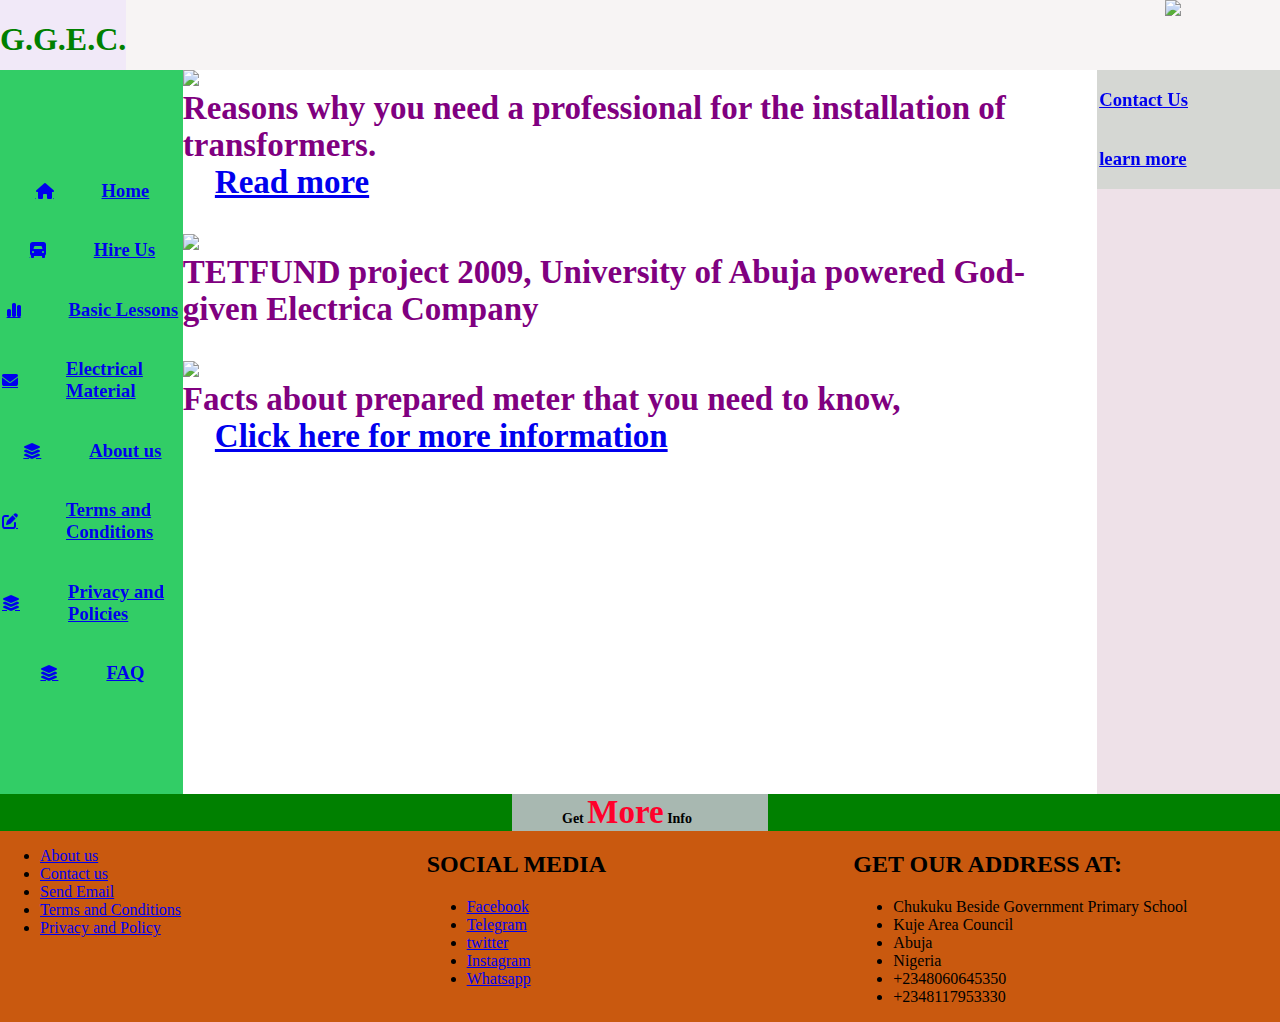
==== commit cf7d4aef: "Update index.html" ====
--- a/index.html
+++ b/index.html
@@ -73,9 +73,7 @@
    
         </div>
      <div class="middle">
-        <div class="middle-container"><img src="https://bit.ly/3ENas8r" class="mim">
-            <h3>Electric power Substation commissioned in Alagbon lagos , Nigeria 2021.<a href="#" >Click here for more information</a></h3>
-           </div>    
+           
         <div class="middle-container"><img src="https://bit.ly/3ZejEuu" class="mim">
             <h3>Reasons why you need a professional for the installation of transformers. <a href="#">Read more</a></h3>
         </div>
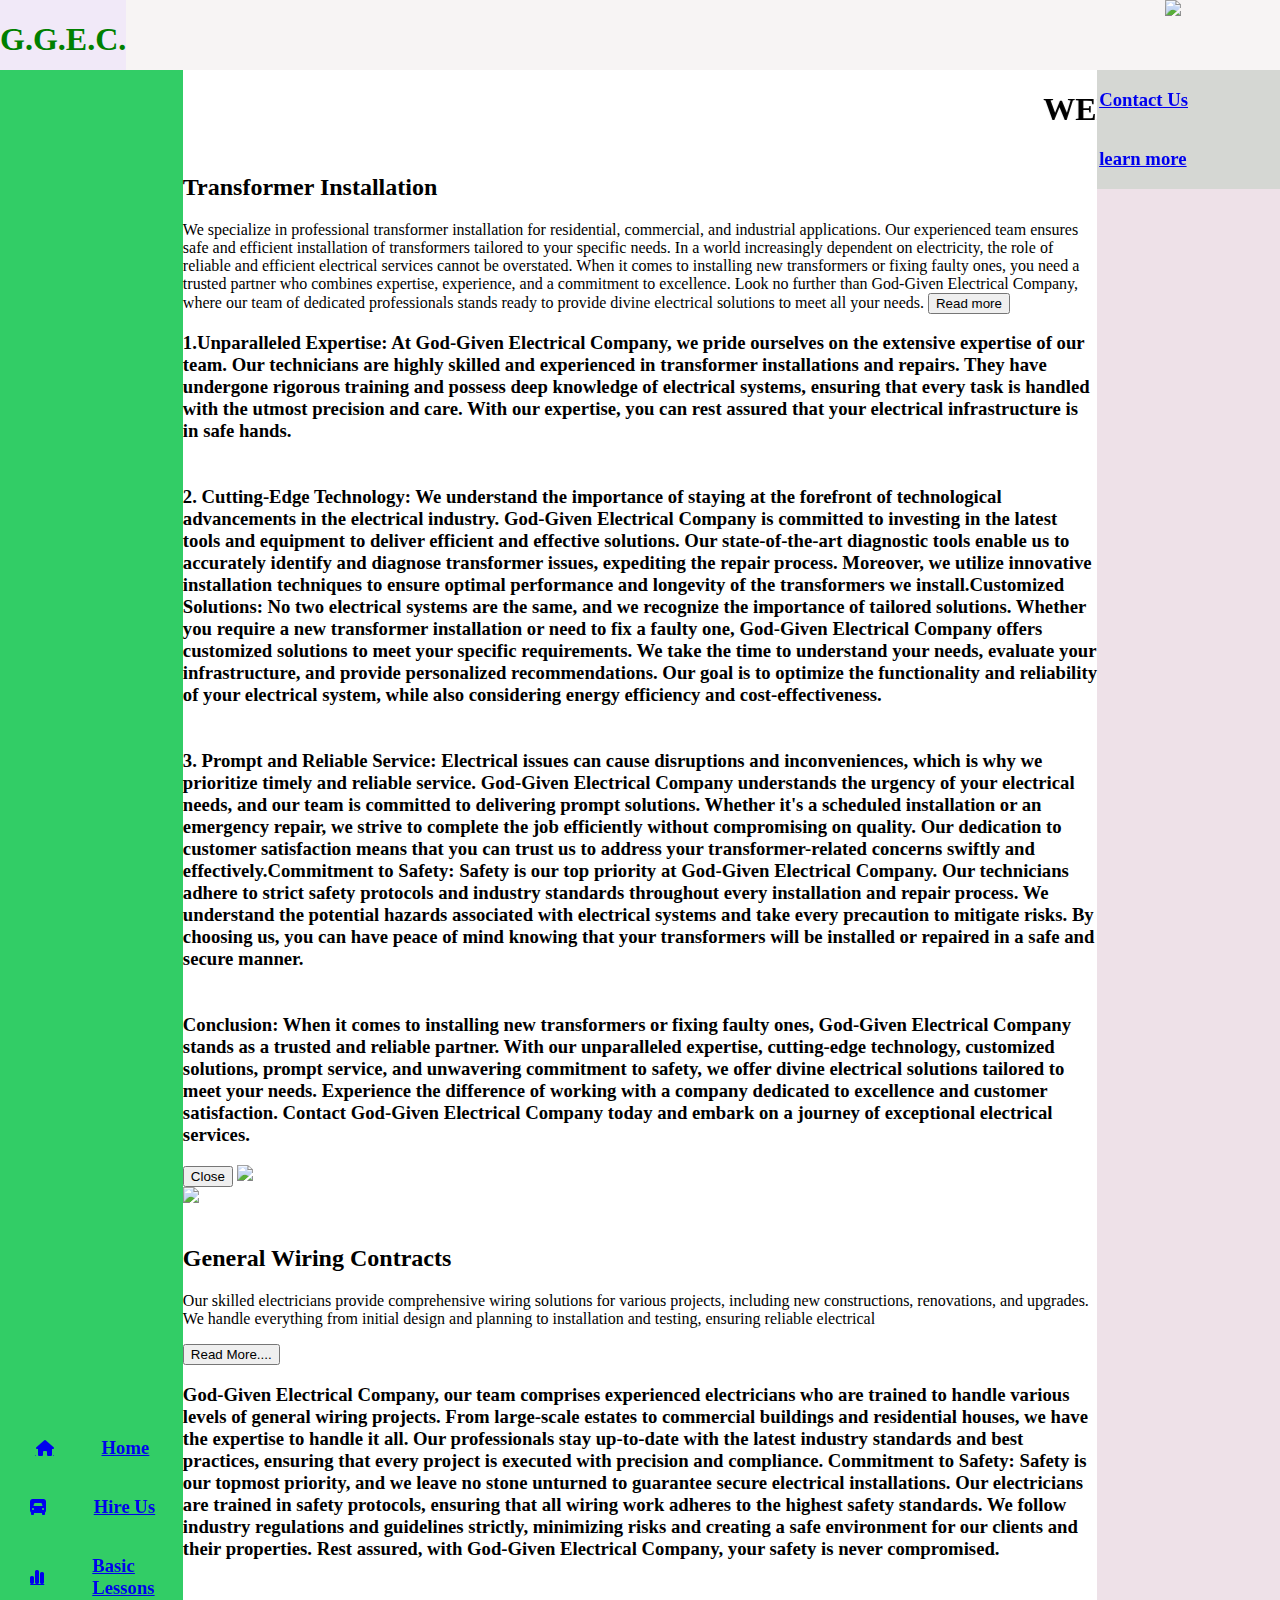
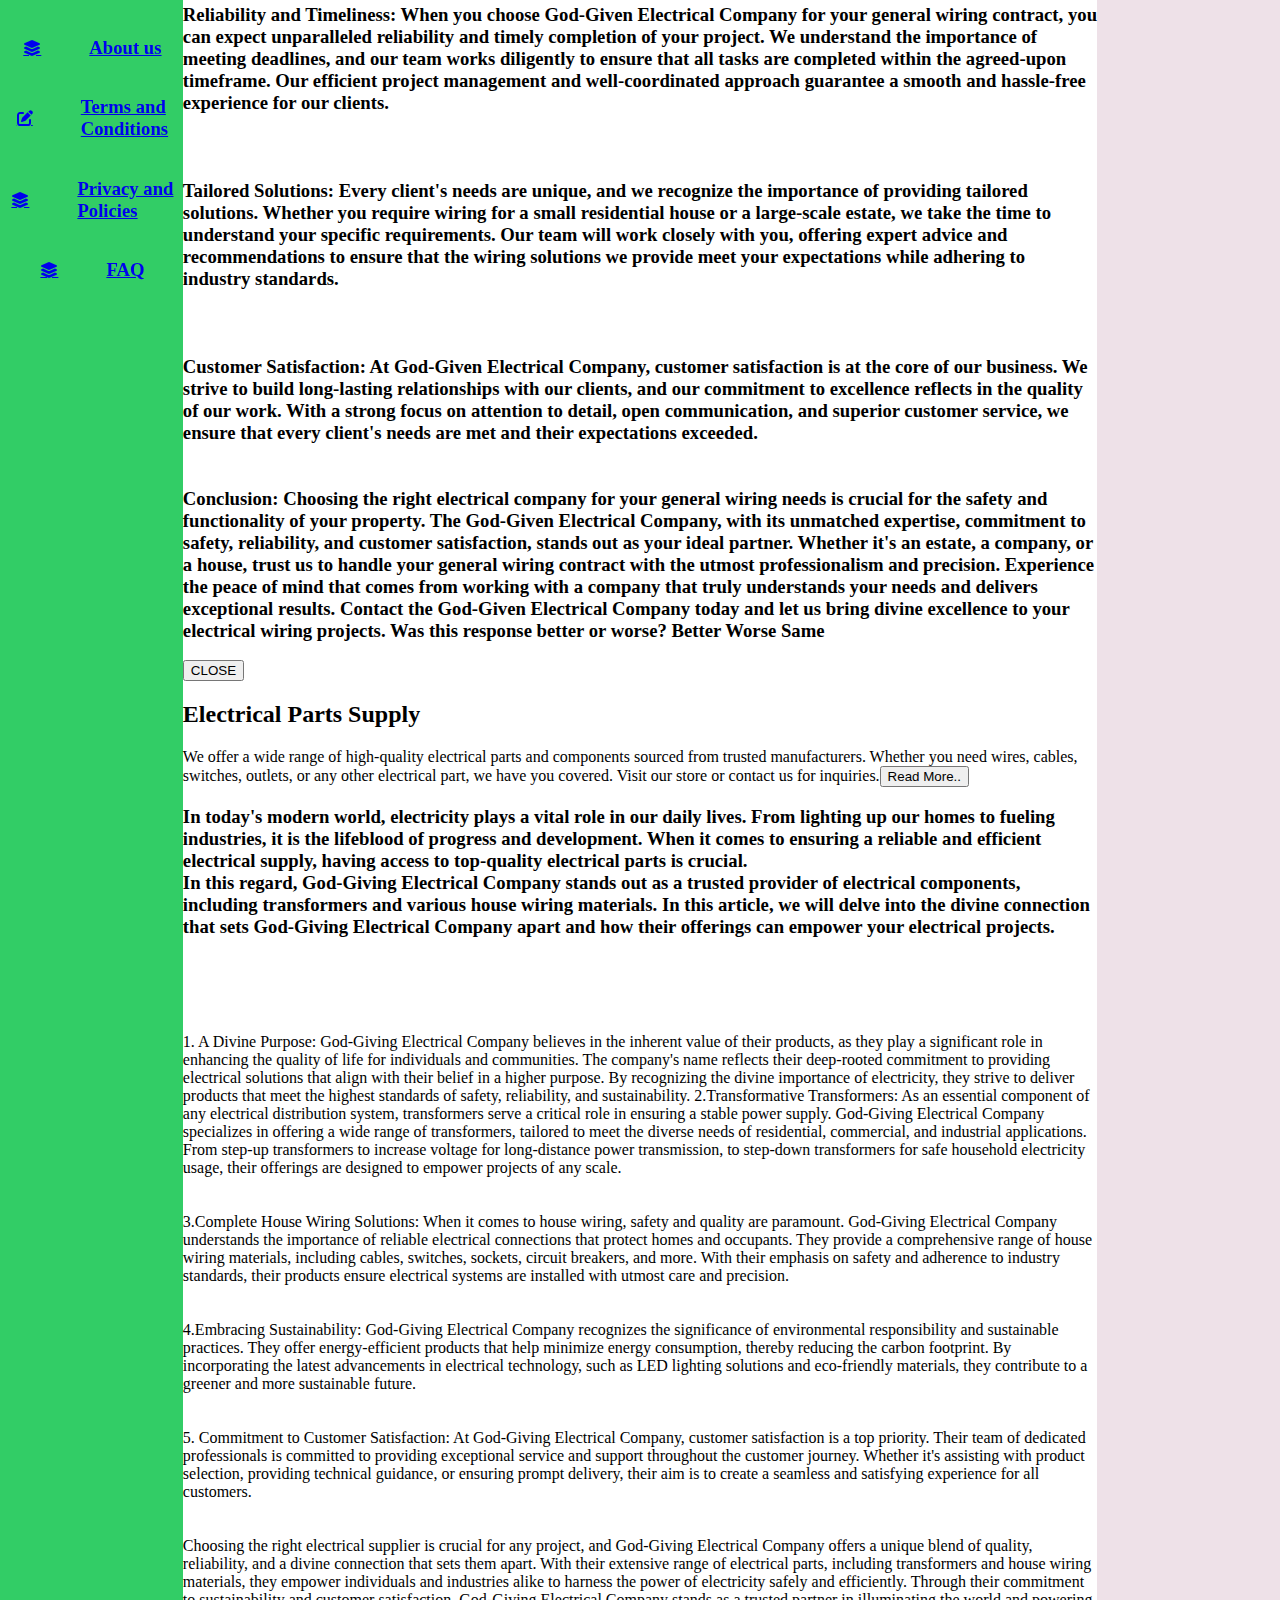
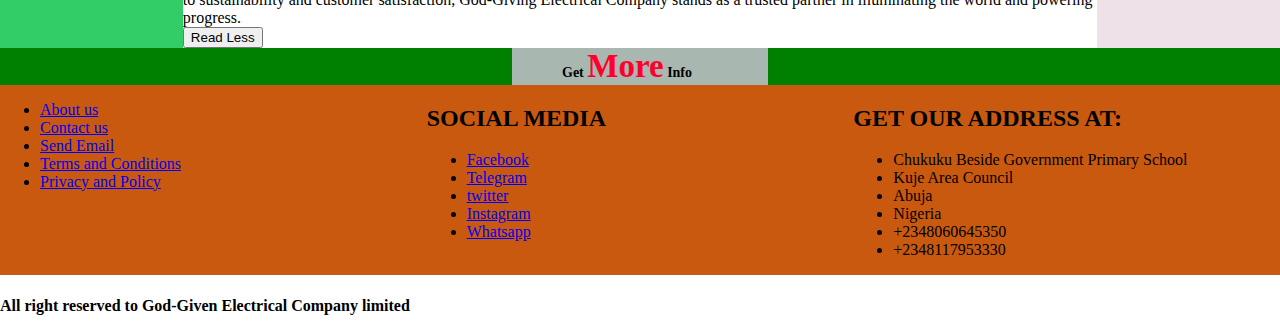
==== commit 27dd0626: "update" ====
--- a/index.html
+++ b/index.html
@@ -1,164 +1,237 @@
-<!DOCTYPE html>
-<html lang="en">
-<head>
-    <meta charset="UTF-8">
-    <meta http-equiv="X-UA-Compatible" content="IE=edge">
-    <meta name="viewport" content="width=device-width, initial-scale=1.0">
-    <title>media querry</title>
-    <link rel="stylesheet" href="./style2.css" />
-    <link href="  https://cdnjs.cloudflare.com/ajax/libs/font-awesome/6.2.0/css/all.min.css"rel="stylesheet">
-      
-</head>
-<body>
-<div class="all">
-   <div class="header">
-       <div class="header-left">
-          <h1>G.G.E.C.</h1>
-          <span  onclick="document.getElementById('myleft').style.display='block',document.getElementById('myright').style.display='none'"><i class="fa fa-bars" aria-hidden="true"></i></span>
-        </div>
-       <div class="header-middle"><img src="https://bit.ly/3xJ0am0" class="logo">
-       </div>
-       <div class="header-right">
-
-           <span onclick="document.getElementById('myleft').style.display='none',document.getElementById('myright').style.display='block'"><i class="fa fa-ellipsis-v" aria-hidden="true"></i></span>
-       </div>
-   </div>
-
-    <div class="general">
-       
-        <div class="left" id="myleft">
-            
-                
-            <div class="close-left" >
-                <div class="remove2" onclick="document.getElementById('myleft').style.display='none'">&times;</div></div>
-    
-          
-           
-            <a href="index.html">
-                  <i class="fa-sharp fa-solid fa-house"></i>
-                  <h3>Home</h3>
-            </a>
-            <a href="hiring.html">
-                 <i class="fa-sharp fa-solid fa-truck-front"></i>
-                 <h3>Hire Us</h3>
-            </a>
-            <a href="basics.html">
-                 <i class="fa-sharp fa-solid fa-chart-simple"></i>
-                 <h3>Basic Lessons</h3>
-            </a>
-            <a href="materials.html">
-                 <i class="fa-sharp fa-solid fa-envelope"></i>
-                 <h3>Electrical Material</h3>
-            </a>
-               
-            <a href="aboutus.html">
-                  <i class="fa-sharp fa-solid fa-layer-group"></i>
-                 <h3>About us</h3>
-           
-            </a>
-            <a href="terms.html">
-                  <i class="fa-sharp fa-solid fa-pen-to-square"></i>
-                  <h3>Terms and Conditions</h3>
-            </a>
-
-            <a href="privacy.html">
-                <i class="fa-sharp fa-solid fa-layer-group"></i>  
-                     <h3>Privacy and Policies</h3>
-            </a>
-            <a href="learn.html">
-                <i class="fa-sharp fa-solid fa-layer-group"></i>
-                  <h3>FAQ </h3>
-            </a>
-            
-   
-        </div>
-     <div class="middle">
-           
-        <div class="middle-container"><img src="https://bit.ly/3ZejEuu" class="mim">
-            <h3>Reasons why you need a professional for the installation of transformers. <a href="#">Read more</a></h3>
-        </div>
-        <div class="middle-container"><img src="https://bit.ly/3SF8uwo" class="mim">
-            <h3>TETFUND project 2009, University of Abuja powered God-given Electrica Company</h3>
-        </div>
-        <div class="middle-container"><img src="https://bit.ly/3J4gkMQ" class="mim">
-            <h3>Facts about prepared meter that you need to know, <a href="#">Click here for more information</a></h3>
-        </div>
-        <div class="middle-container"><img src="" class="mim">
-            <h3></h3>
-        </div>
-        <div class="middle-container"><img src="" class="mim">
-            <h3></h3>
-        </div>
-        <div class="middle-container"><img src="" class="mim">
-            <h3></h3>
-        </div>
-        <div class="middle-container"><img src="" class="mim">
-            <h3></h3>
-        </div>
-        <div class="middle-container"><img src="" class="mim">
-            <h3></h3>
-        </div>
-        <div class="middle-container"><img src="" class="mim">
-            <h3></h3>
-        </div>
-     </div>
-       <div class="right" id="myright">
-         <div class="close-right" >
-                <div class="remove" onclick="document.getElementById('myright').style.display='none'">&times;
-            
-                </div>
-             
-                </div>
-        
-              <a href="contact.html">
-                 
-                 <h3>Contact Us</h3>
-              </a>
-               <a href="learn.html">
-                
-                 <h3>learn more </h3>
-              </a>
-             <a href="electricallogo.html"><img src="https://bit.ly/3xJ0am0" class="logomediascreen"></a>
-       </div>
-        
-       </div>
-  <div class="footer">
-     <div class="line-a"></div>
-     <div class="info"><h9><b>Get <span class="danger">More</span> Info</b></h9></div>
-     <div class="line-b"></div>
-  </div>
-  <div class="footer2">
-    <div class="footer2-left">
-        <ul>
-            <li><a href="#">About us</a></li>
-            <li><a href="#">Contact us</a></li>
-            <li><a href="#">Send Email</a></li>
-            <li><a href="#">Terms and Conditions</a></li>
-            <li><a href="#">Privacy and Policy</a></li>
-        </ul>
-    </div>
-    <div class="footer2-middle">
-        <h2>SOCIAL MEDIA</h2>
-        <UL>
-            <li><a href="#">Facebook</a></li>
-            <li><a href="#">Telegram</a></li>
-            <li><a href="#">twitter</a></li>
-            <li><a href="#">Instagram</a></li>
-            <li><a href="#">Whatsapp</a></li>
-        </UL>
-    </div>
-    <div class="footer2-right">
-        <h2>GET OUR ADDRESS AT:</h2>
-        <ul>
-            <li>Chukuku Beside Government Primary School</li>
-            <li>Kuje Area Council</li>
-            <li>Abuja</li>
-            <li>Nigeria</li>
-            <li>+2348060645350</li>
-            <li>+2348117953330</li>
-        </ul>
-    </div>
-  </div>
-</div>
-</body>
-
+<!DOCTYPE html>
+<html lang="en">
+<head>
+    <meta charset="UTF-8">
+    <meta http-equiv="X-UA-Compatible" content="IE=edge">
+    <meta name="viewport" content="width=device-width, initial-scale=1.0">
+    <title>God-Given Electrical Company Limited</title>
+    <link rel="stylesheet" href="./style2.css" />
+    <link href="  https://cdnjs.cloudflare.com/ajax/libs/font-awesome/6.2.0/css/all.min.css"rel="stylesheet">
+      
+</head>
+<body>
+
+   <div class="header">
+       <div class="header-left">
+          <h1>G.G.E.C.</h1>
+          <span  onclick="document.getElementById('myleft').style.display='block',document.getElementById('myright').style.display='none'"><i class="fa fa-bars" aria-hidden="true"></i></span>
+        </div>
+       <div class="header-middle"><img src="https://bit.ly/3xJ0am0" class="logo">
+       </div>
+       <div class="header-right">
+
+           <span onclick="document.getElementById('myleft').style.display='none',document.getElementById('myright').style.display='block'"><i class="fa fa-ellipsis-v" aria-hidden="true"></i></span>
+       </div>
+   </div>
+
+    <div class="general">
+       
+        <div class="left" id="myleft">
+            
+                
+            <div class="close-left" >
+                <div class="remove2" onclick="document.getElementById('myleft').style.display='none'">&times;</div></div>
+    
+          
+           
+            <a href="index.html">
+                  <i class="fa-sharp fa-solid fa-house"></i>
+                  <h3>Home</h3>
+            </a>
+            <a href="hiring.html">
+                 <i class="fa-sharp fa-solid fa-truck-front"></i>
+                 <h3>Hire Us</h3>
+            </a>
+            <a href="basics.html">
+                 <i class="fa-sharp fa-solid fa-chart-simple"></i>
+                 <h3>Basic <br> Lessons</h3>
+            </a>
+           
+               
+            <a href="aboutus.html">
+                  <i class="fa-sharp fa-solid fa-layer-group"></i>
+                 <h3>About us</h3>
+           
+            </a>
+            <a href="terms.html">
+                  <i class="fa-sharp fa-solid fa-pen-to-square"></i>
+                  <h3>Terms and <br> Conditions</h3>
+            </a>
+
+            <a href="privacy.html">
+                <i class="fa-sharp fa-solid fa-layer-group"></i>  
+                     <h3>Privacy and <br> Policies</h3>
+            </a>
+            <a href="learn.html">
+                <i class="fa-sharp fa-solid fa-layer-group"></i>
+                  <h3>FAQ </h3>
+            </a>
+        </div>
+            
+   
+        <div class="middle">
+            <marquee><h1>WELCOME TO GOD-GIVEN ELECTRICAL COMPANY </h1></marquee>
+            <section id="transformer">
+                <h2>Transformer Installation</h2>
+                <p>We specialize in professional transformer installation for residential,
+                     commercial, and industrial applications. Our experienced team ensures safe
+                 and efficient installation of transformers tailored to your specific needs. In a world increasingly dependent on electricity, the role of reliable and efficient electrical services cannot be overstated. When it comes to installing new transformers or fixing faulty ones, you need a trusted partner who combines expertise, experience, and a commitment to excellence. Look no further than God-Given Electrical Company, where our team of dedicated professionals stands ready to provide divine electrical solutions to meet all your needs.
+                 <button id="open-trans" onclick="document.getElementById('trans').style.display='block', document.getElementById('close-trans').style.display='block',document.getElementById('open-trans').style.display='none'">Read more</button><div id="trans"><h3>1.Unparalleled Expertise:
+                    At God-Given Electrical Company, we pride ourselves on the extensive expertise of our team. Our technicians are highly skilled and experienced in transformer installations and repairs. They have undergone rigorous training and possess deep knowledge of electrical systems, ensuring that every task is handled with the utmost precision and care. With our expertise, you can rest assured that your electrical infrastructure is in safe hands.
+                    
+                   <br><br><br>2. Cutting-Edge Technology:
+                    We understand the importance of staying at the forefront of technological advancements in the electrical industry. God-Given Electrical Company is committed to investing in the latest tools and equipment to deliver efficient and effective solutions. Our state-of-the-art diagnostic tools enable us to accurately identify and diagnose transformer issues, expediting the repair process. Moreover, we utilize innovative installation techniques to ensure optimal performance and longevity of the transformers we install.Customized Solutions:
+                    No two electrical systems are the same, and we recognize the importance of tailored solutions. Whether you require a new transformer installation or need to fix a faulty one, God-Given Electrical Company offers customized solutions to meet your specific requirements. We take the time to understand your needs, evaluate your infrastructure, and provide personalized recommendations. Our goal is to optimize the functionality and reliability of your electrical system, while also considering energy efficiency and cost-effectiveness.
+                    
+                  <br><br><br>3.  Prompt and Reliable Service:
+                    Electrical issues can cause disruptions and inconveniences, which is why we prioritize timely and reliable service. God-Given Electrical Company understands the urgency of your electrical needs, and our team is committed to delivering prompt solutions. Whether it's a scheduled installation or an emergency repair, we strive to complete the job efficiently without compromising on quality. Our dedication to customer satisfaction means that you can trust us to address your transformer-related concerns swiftly and effectively.Commitment to Safety:
+                    Safety is our top priority at God-Given Electrical Company. Our technicians adhere to strict safety protocols and industry standards throughout every installation and repair process. We understand the potential hazards associated with electrical systems and take every precaution to mitigate risks. By choosing us, you can have peace of mind knowing that your transformers will be installed or repaired in a safe and secure manner.
+                    
+                    <br><br><br>Conclusion:
+                    When it comes to installing new transformers or fixing faulty ones, God-Given Electrical Company stands as a trusted and reliable partner. With our unparalleled expertise, cutting-edge technology, customized solutions, prompt service, and unwavering commitment to safety, we offer divine electrical solutions tailored to meet your needs. Experience the difference of working with a company dedicated to excellence and customer satisfaction. Contact God-Given Electrical Company today and embark on a journey of exceptional electrical services.</h2></div> </p>
+                 <button onclick="document.getElementById('trans').style.display='none', document.getElementById('close-trans').style.display='none',document.getElementById('open-trans').style.display='block'" id="close-trans" >Close</button>
+                    <img src="https:bit.ly/3pVWblb" class="trans-image"><br>
+                    <img src="https:bit.ly/3q3fYPq" class="trans-image">
+              </section><br>
+            
+              <section id="wiring">
+                <h2>General Wiring Contracts</h2>
+                <p>Our skilled electricians provide
+                     comprehensive wiring solutions for various projects, including new
+                      constructions, renovations, and upgrades. We handle everything from
+                       initial design and planning to installation and testing, ensuring
+                        reliable electrical </p><button id="open-wiring" onclick="document.getElementById('wiring2').style.display='block', document.getElementById('open-wiring').style.display='none',document.getElementById('close-wiring').style.display='block'">Read More....</button> 
+                        <div id="wiring2"><h3> God-Given Electrical Company, our team comprises experienced electricians who are trained to handle various levels of general wiring projects. From large-scale estates to commercial buildings and residential houses, we have the expertise to handle it all. Our professionals stay up-to-date with the latest industry standards and best practices, ensuring that every project is executed with precision and compliance.
+
+                            Commitment to Safety:
+                            Safety is our topmost priority, and we leave no stone unturned to guarantee secure electrical installations. Our electricians are trained in safety protocols, ensuring that all wiring work adheres to the highest safety standards. We follow industry regulations and guidelines strictly, minimizing risks and creating a safe environment for our clients and their properties. Rest assured, with God-Given Electrical Company, your safety is never compromised.<br><br><br> Reliability and Timeliness:
+                            When you choose God-Given Electrical Company for your general wiring contract, you can expect unparalleled reliability and timely completion of your project. We understand the importance of meeting deadlines, and our team works diligently to ensure that all tasks are completed within the agreed-upon timeframe. Our efficient project management and well-coordinated approach guarantee a smooth and hassle-free experience for our clients.
+                            <br><br><br><br>
+                            Tailored Solutions:
+                            Every client's needs are unique, and we recognize the importance of providing tailored solutions. Whether you require wiring for a small residential house or a large-scale estate, we take the time to understand your specific requirements. Our team will work closely with you, offering expert advice and recommendations to ensure that the wiring solutions we provide meet your expectations while adhering to industry standards.
+                            <br><br><br><br>
+                            Customer Satisfaction:
+                            At God-Given Electrical Company, customer satisfaction is at the core of our business. We strive to build long-lasting relationships with our clients, and our commitment to excellence reflects in the quality of our work. With a strong focus on attention to detail, open communication, and superior customer service, we ensure that every client's needs are met and their expectations exceeded.
+                            <br><br><br>
+                            Conclusion:
+                            Choosing the right electrical company for your general wiring needs is crucial for the safety and functionality of your property. The God-Given Electrical Company, with its unmatched expertise, commitment to safety, reliability, and customer satisfaction, stands out as your ideal partner. Whether it's an estate, a company, or a house, trust us to handle your general wiring contract with the utmost professionalism and precision. Experience the peace of mind that comes from working with a company that truly understands your needs and delivers exceptional results. Contact the God-Given Electrical Company today and let us bring divine excellence to your electrical wiring projects.
+                            
+                            
+                            
+                            
+                            Was this response better or worse?
+                            Better
+                            Worse
+                            Same</h3>
+                          </div>
+                            
+                            
+                            
+                            <button id="close-wiring" onclick="document.getElementById('open-wiring').style.display='block', document.getElementById('close-wiring').style.display='none',document.getElementById('wiring2').style.display='none'">CLOSE</button>
+              </section>
+            
+              <section id="supplies">
+                <h2>Electrical Parts Supply</h2>
+                <p>We offer a wide range of high-quality electrical parts and components sourced
+                     from trusted manufacturers. Whether you need wires, cables, switches, 
+                     outlets, or any other electrical part, we have you covered.
+                      Visit our store or contact us for inquiries.<button id="open-supply" onclick="document.getElementById('open-supply').style.display='none',document.getElementById('supply').style.display='block',document.getElementById('close-supply').style.display='block'">Read More..</button> </p>
+                      <div id="supply"><h3>In today's modern world, electricity plays a vital 
+                        role in our daily lives. From lighting up our homes to fueling industries,
+                         it is the lifeblood of progress and development. When it comes to ensuring 
+                         a reliable and efficient electrical supply, having access to top-quality electrical
+                          parts is crucial.<br> In this regard, God-Giving Electrical Company stands out as a trusted provider of electrical components, including transformers and various house wiring materials. In this article,
+                           we will delve into the divine connection that sets God-Giving Electrical Company apart and how their offerings can empower your electrical projects.<br><br></h3>
+                           <br> <br> <br> 1. A Divine Purpose:
+                           God-Giving Electrical Company believes in the inherent value of their products, as they play a significant role in enhancing the quality of life for individuals and communities. The company's name reflects their deep-rooted commitment to providing electrical solutions that align with their belief in a higher purpose. By recognizing the divine importance of electricity, they strive to deliver products that meet the highest standards of safety, reliability, and sustainability.
+                           2.Transformative Transformers:
+                           As an essential component of any electrical distribution system, transformers serve a critical role in ensuring a stable power supply. God-Giving Electrical Company specializes in offering a wide range of transformers, tailored to meet the diverse needs of residential, commercial, and industrial applications. From step-up transformers to increase voltage for long-distance power transmission, to step-down transformers for safe household electricity usage, their offerings are designed to empower projects of any scale.
+                           <br> <br> <br>
+                           3.Complete House Wiring Solutions:
+                           When it comes to house wiring, safety and quality are paramount. God-Giving Electrical Company understands the importance of reliable electrical connections that protect homes and occupants. They provide a comprehensive range of house wiring materials, including cables, switches, sockets, circuit breakers, and more. With their emphasis on safety and adherence to industry standards, their products ensure electrical systems are installed with utmost care and precision.
+                           <br> <br> <br> 4.Embracing Sustainability:
+                          God-Giving Electrical Company recognizes the significance of environmental responsibility and sustainable practices. They offer energy-efficient products that help minimize energy consumption, thereby reducing the carbon footprint. By incorporating the latest advancements in electrical technology, such as LED lighting solutions and eco-friendly materials, they contribute to a greener and more sustainable future.
+                          <br> <br> <br>
+                         5. Commitment to Customer Satisfaction:
+                          At God-Giving Electrical Company, customer satisfaction is a top priority. Their team of dedicated professionals is committed to providing exceptional service and support throughout the customer journey. Whether it's assisting with product selection, providing technical guidance, or ensuring prompt delivery, their aim is to create a seamless and satisfying experience for all customers.
+                          <br> <br> <br>
+                          Choosing the right electrical supplier is crucial for any project, and God-Giving Electrical Company offers a unique blend of quality, reliability, and a divine connection that sets them apart. With their extensive range of electrical parts, including transformers and house wiring materials, they empower individuals and industries alike to harness the power of electricity safely and efficiently. Through their commitment to sustainability and customer satisfaction, God-Giving Electrical Company stands as a trusted partner in illuminating the world and powering progress.
+                          </div><button id="close-supply" onclick="document.getElementById('close-supply').style.display='none',document.getElementById('supply').style.display='none',document.getElementById('open-supply').style.display='block'">Read Less</button>
+              </section>
+
+             
+
+
+
+             
+        </div>
+    
+        
+       
+     
+     
+     <div class="right" id="myright">
+               <div class="close-right" ><div class="remove" onclick="document.getElementById('myright').style.display='none'">&times;</div></div>
+                <a href="contact.html">
+                 
+                    <h3>Contact Us</h3>
+                 </a>
+                  <a href="learn.html">
+                   
+                    <h3>learn more </h3>
+                 </a>
+                <a href="electricallogo.html"><img src="https://bit.ly/3xJ0am0" class="logomediascreen"></a>
+         </div>
+    </div>
+            
+                
+             
+            
+        
+              
+      
+        
+       
+        
+  <div class="footer">
+     <div class="line-a"></div>
+     <div class="info"><h9><b>Get <span class="danger">More</span> Info</b></h9></div>
+     <div class="line-b"></div>
+  </div>
+
+
+    <div class="footer2">
+        <div class="footer2-left">
+          <ul>
+               <li><a href="aboutus.html">About us</a></li>
+               <li><a href="contact.html">Contact us</a></li>
+               <li><a href="contact.html">Send Email</a></li>
+               <li><a href="terms.html">Terms and Conditions</a></li>
+               <li><a href="privacy.html">Privacy and Policy</a></li>
+            </ul>
+       </div>
+     <div class="footer2-middle">
+               <h2>SOCIAL MEDIA</h2>
+         <UL>
+              <li><a href="#">Facebook</a></li>
+              <li><a href="#">Telegram</a></li>
+              <li><a href="#">twitter</a></li>
+              <li><a href="#">Instagram</a></li>
+              <li><a href="#">Whatsapp</a></li>
+         </UL>
+       </div>
+       <div class="footer2-right">
+             <h2>GET OUR ADDRESS AT:</h2>
+         <ul>
+              <li>Chukuku Beside Government Primary School</li>
+              <li>Kuje Area Council</li>
+              <li>Abuja</li>
+              <li>Nigeria</li>
+              <li>+2348060645350</li>
+              <li>+2348117953330</li>
+        </ul>
+      </div>
+  </div>
+  <h4>All right reserved to God-Given Electrical Company limited</h4>
+</body>
+
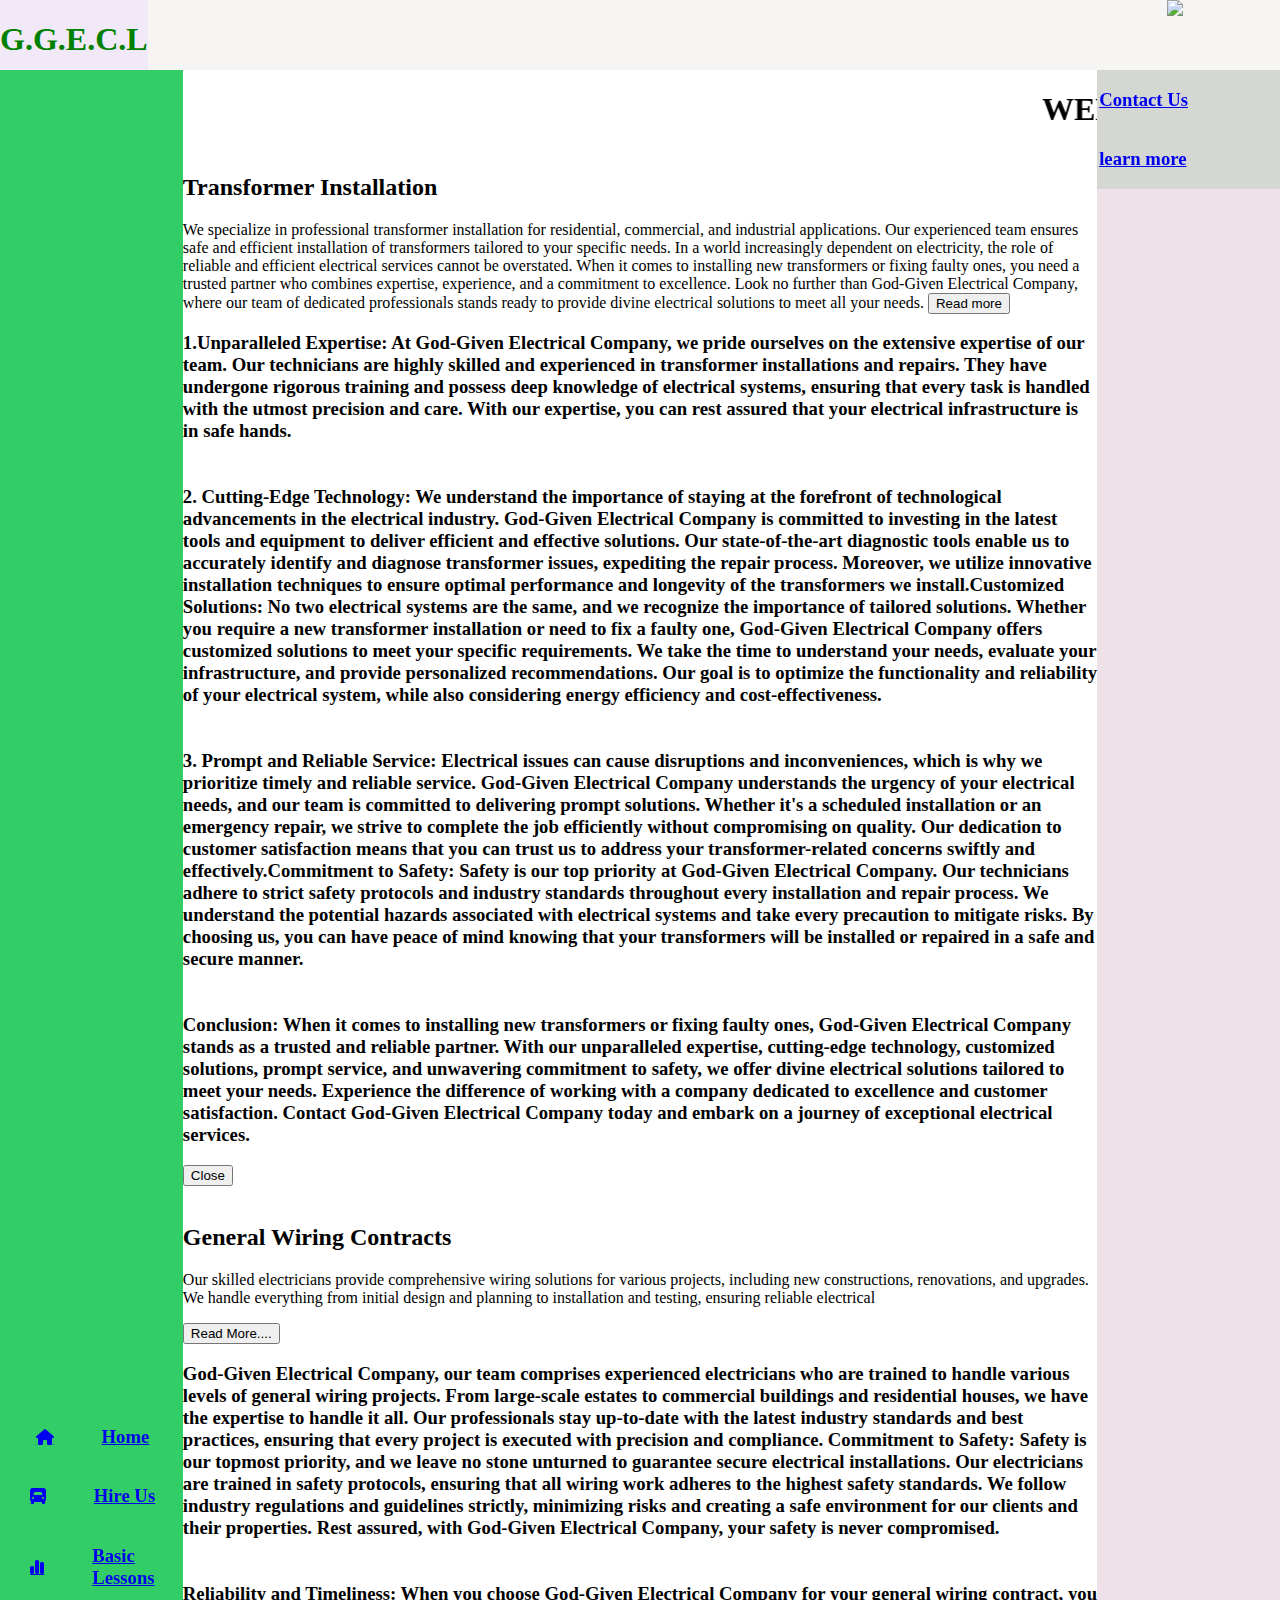
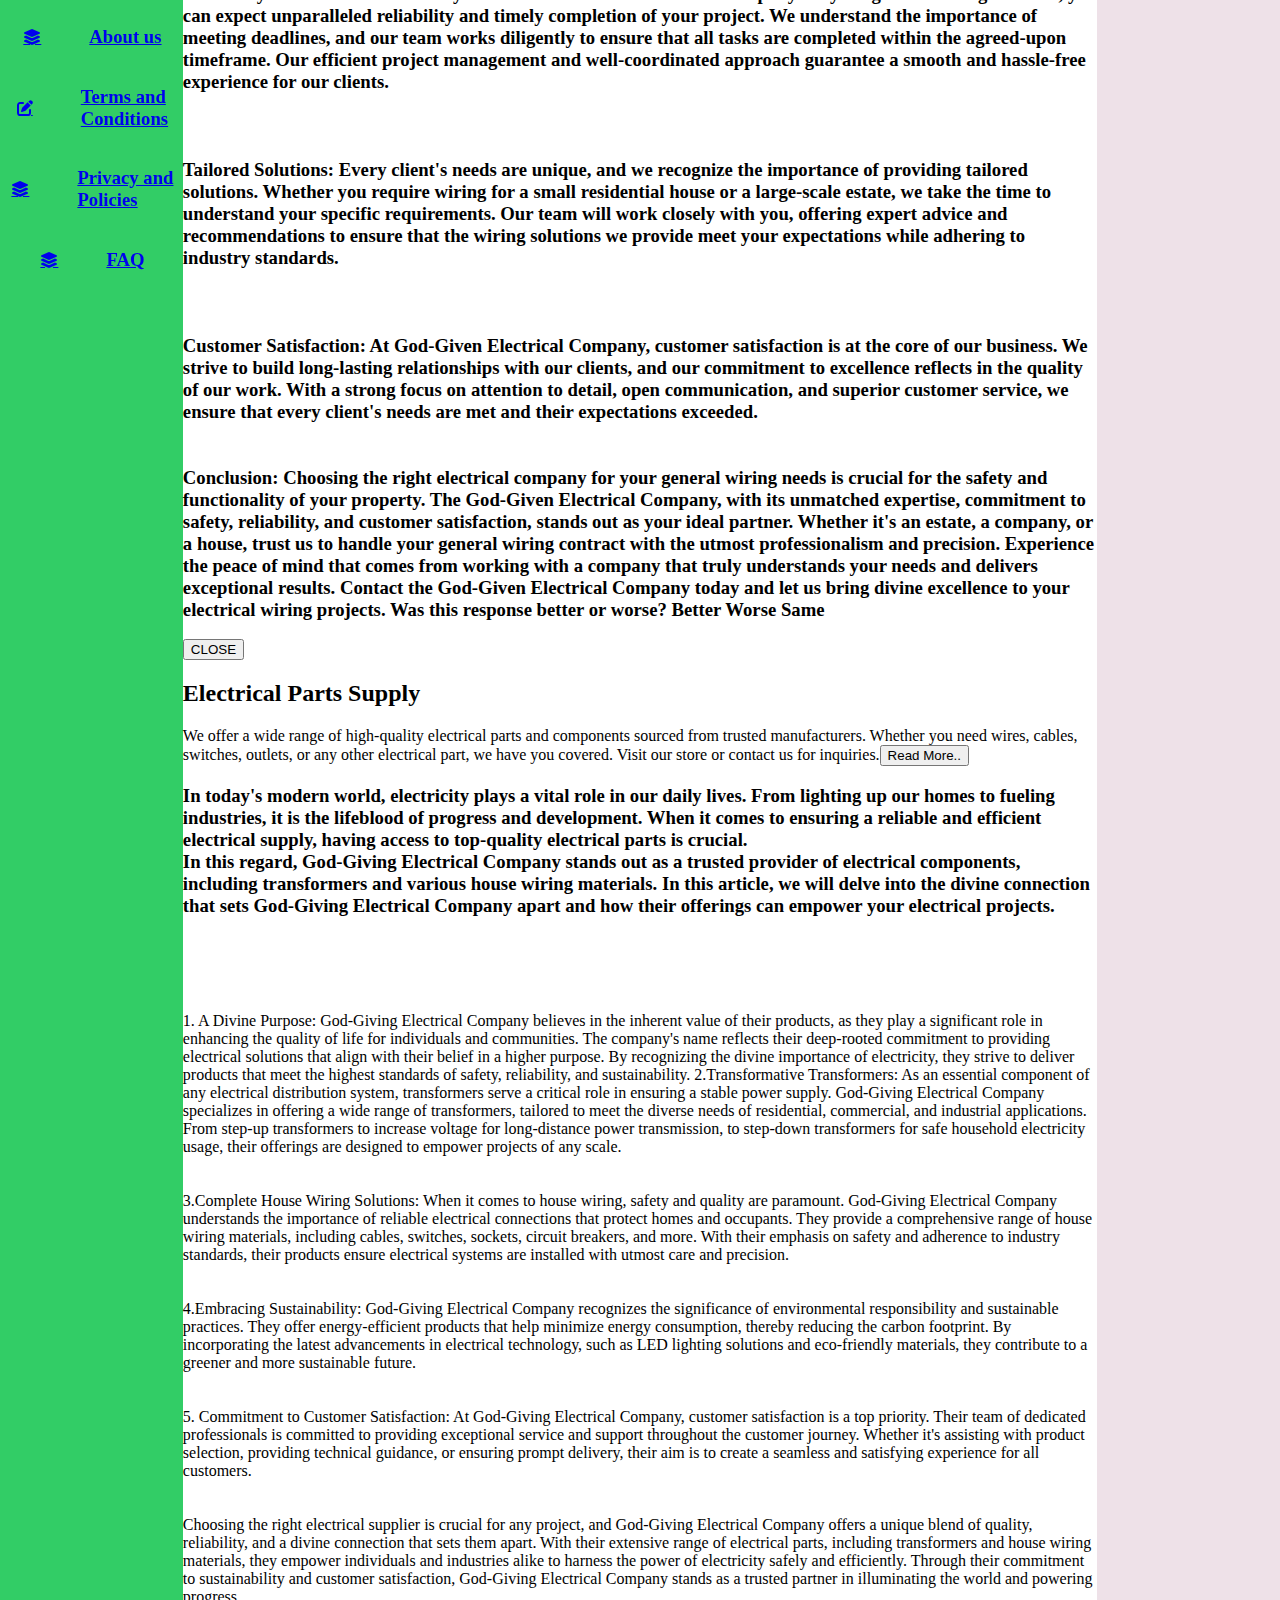
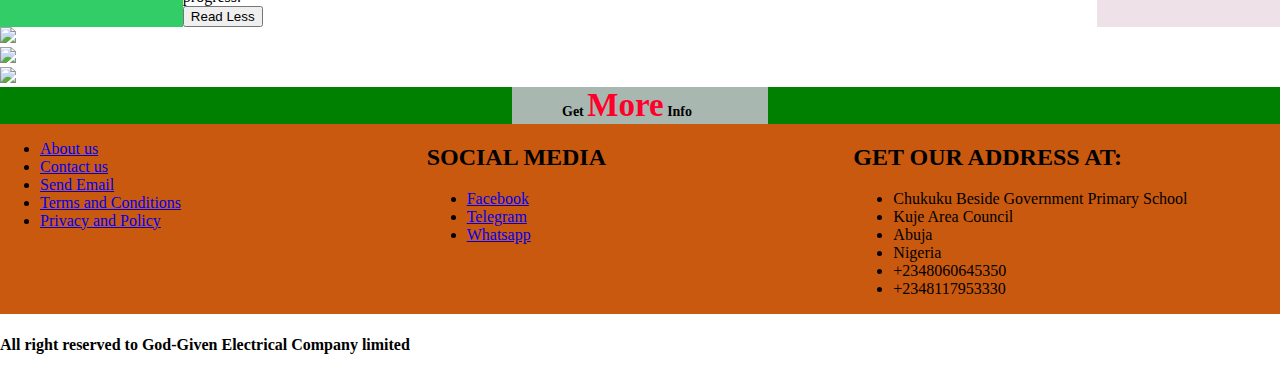
==== commit c58f1962: "Update index.html" ====
--- a/index.html
+++ b/index.html
@@ -1,6 +1,17 @@
 <!DOCTYPE html>
 <html lang="en">
 <head>
+    <script async src="https://pagead2.googlesyndication.com/pagead/js/adsbygoogle.js?client=ca-pub-2507536276196247"
+     crossorigin="anonymous"></script>
+    <!-- Google tag (gtag.js) -->
+<script async src="https://www.googletagmanager.com/gtag/js?id=G-1PFWSH00RQ"></script>
+<script>
+  window.dataLayer = window.dataLayer || [];
+  function gtag(){dataLayer.push(arguments);}
+  gtag('js', new Date());
+
+  gtag('config', 'G-1PFWSH00RQ');
+</script>
     <meta charset="UTF-8">
     <meta http-equiv="X-UA-Compatible" content="IE=edge">
     <meta name="viewport" content="width=device-width, initial-scale=1.0">
@@ -13,7 +24,7 @@
 
    <div class="header">
        <div class="header-left">
-          <h1>G.G.E.C.</h1>
+          <h1>G.G.E.C.L</h1>
           <span  onclick="document.getElementById('myleft').style.display='block',document.getElementById('myright').style.display='none'"><i class="fa fa-bars" aria-hidden="true"></i></span>
         </div>
        <div class="header-middle"><img src="https://bit.ly/3xJ0am0" class="logo">
@@ -90,9 +101,7 @@
                     <br><br><br>Conclusion:
                     When it comes to installing new transformers or fixing faulty ones, God-Given Electrical Company stands as a trusted and reliable partner. With our unparalleled expertise, cutting-edge technology, customized solutions, prompt service, and unwavering commitment to safety, we offer divine electrical solutions tailored to meet your needs. Experience the difference of working with a company dedicated to excellence and customer satisfaction. Contact God-Given Electrical Company today and embark on a journey of exceptional electrical services.</h2></div> </p>
                  <button onclick="document.getElementById('trans').style.display='none', document.getElementById('close-trans').style.display='none',document.getElementById('open-trans').style.display='block'" id="close-trans" >Close</button>
-                    <img src="https:bit.ly/3pVWblb" class="trans-image"><br>
-                    <img src="https:bit.ly/3q3fYPq" class="trans-image">
-              </section><br>
+                   </section><br>
             
               <section id="wiring">
                 <h2>General Wiring Contracts</h2>
@@ -183,7 +192,11 @@
                 <a href="electricallogo.html"><img src="https://bit.ly/3xJ0am0" class="logomediascreen"></a>
          </div>
     </div>
-            
+    <div class="image-container1">
+         <div class="image-container1-i"> <img src="https:bit.ly/3q3fYPq" class="trans-image"></div>
+          <div class="image-container1-i"><img src="https:bit.ly/3pVWblb" class="trans-image"></div>
+          <div class="image-container1-i"><img src="https:bit.ly/3q3fYPq" class="trans-image"></div>
+        </div>          
                 
              
             
@@ -198,6 +211,9 @@
      <div class="info"><h9><b>Get <span class="danger">More</span> Info</b></h9></div>
      <div class="line-b"></div>
   </div>
+
+ 
+
 
 
     <div class="footer2">
@@ -213,10 +229,9 @@
      <div class="footer2-middle">
                <h2>SOCIAL MEDIA</h2>
          <UL>
-              <li><a href="#">Facebook</a></li>
-              <li><a href="#">Telegram</a></li>
-              <li><a href="#">twitter</a></li>
-              <li><a href="#">Instagram</a></li>
+              <li><a href="https://cutt.ly/6wqEiYKW">Facebook</a></li>
+              <li><a href="https//:t.me/ggesl">Telegram</a></li>
+             
               <li><a href="#">Whatsapp</a></li>
          </UL>
        </div>
@@ -232,6 +247,7 @@
         </ul>
       </div>
   </div>
-  <h4>All right reserved to God-Given Electrical Company limited</h4>
+  <div class="reserve"> <h4>All right reserved to God-Given Electrical Company limited</h4></div>
+ 
 </body>
 
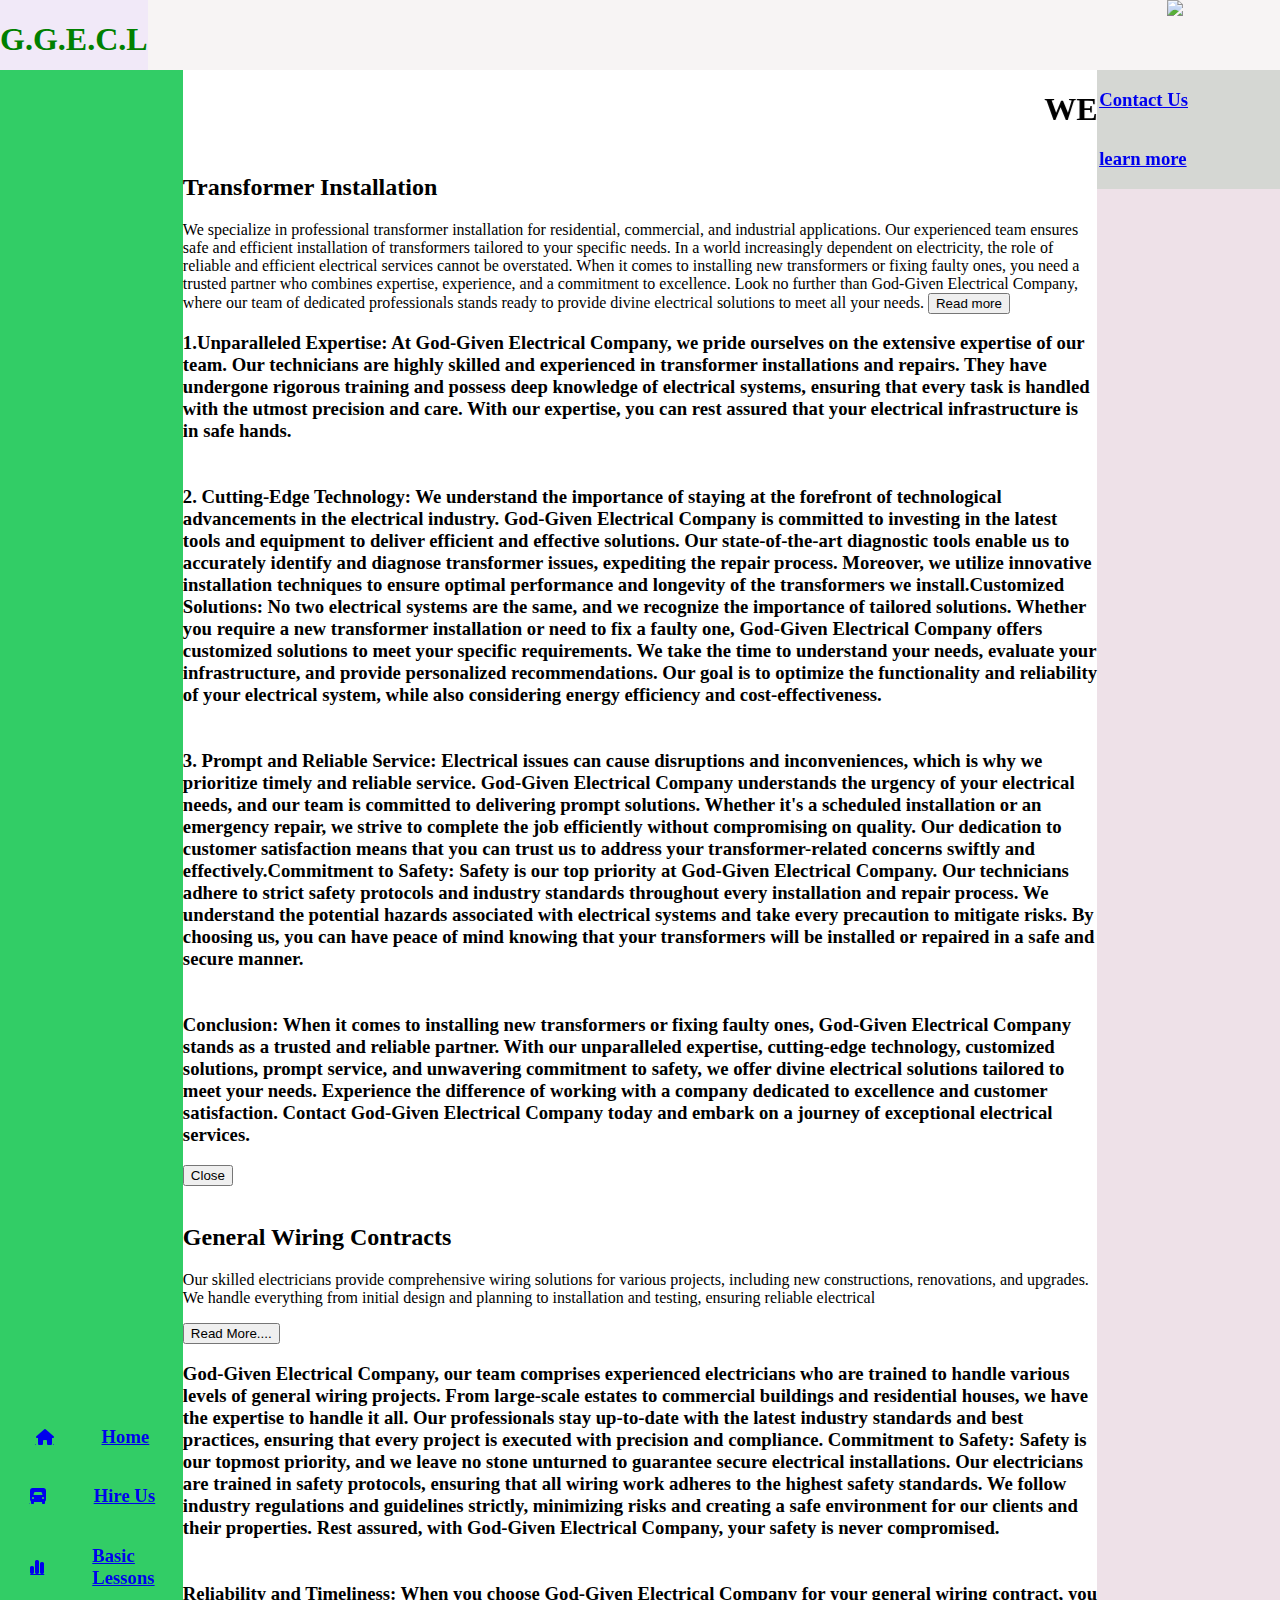
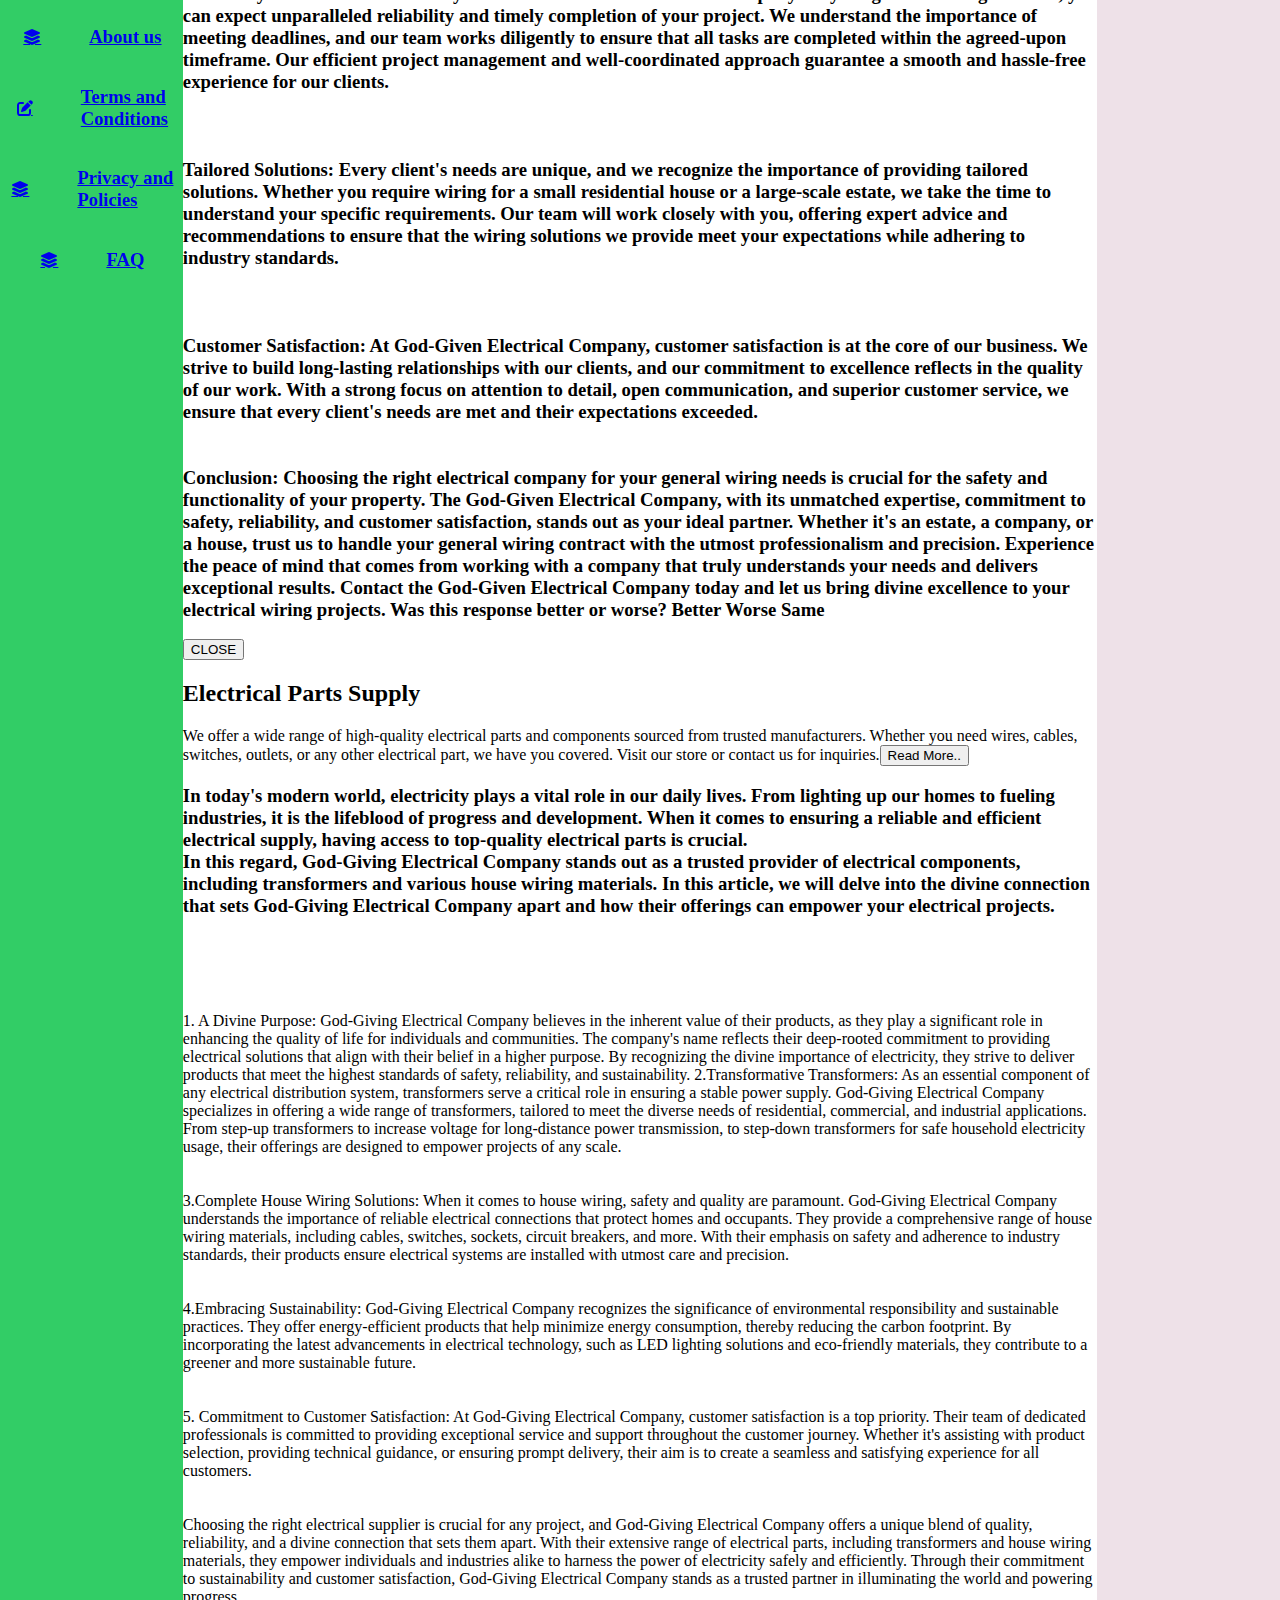
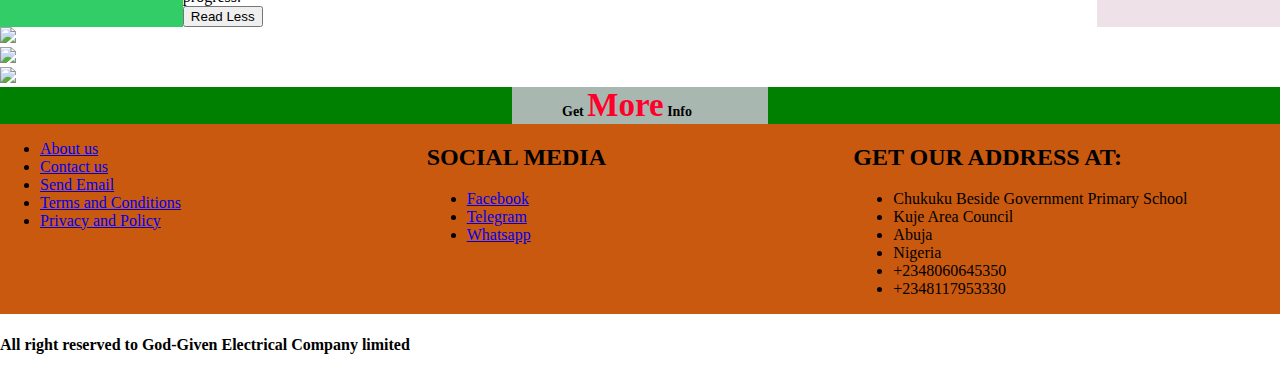
==== commit 36f88cc3: "Update index.html" ====
--- a/index.html
+++ b/index.html
@@ -1,6 +1,8 @@
 <!DOCTYPE html>
 <html lang="en">
 <head>
+    <script async src="https://pagead2.googlesyndication.com/pagead/js/adsbygoogle.js?client=ca-pub-7163134450953927"
+     crossorigin="anonymous"></script>
     <script async src="https://pagead2.googlesyndication.com/pagead/js/adsbygoogle.js?client=ca-pub-2507536276196247"
      crossorigin="anonymous"></script>
     <!-- Google tag (gtag.js) -->
